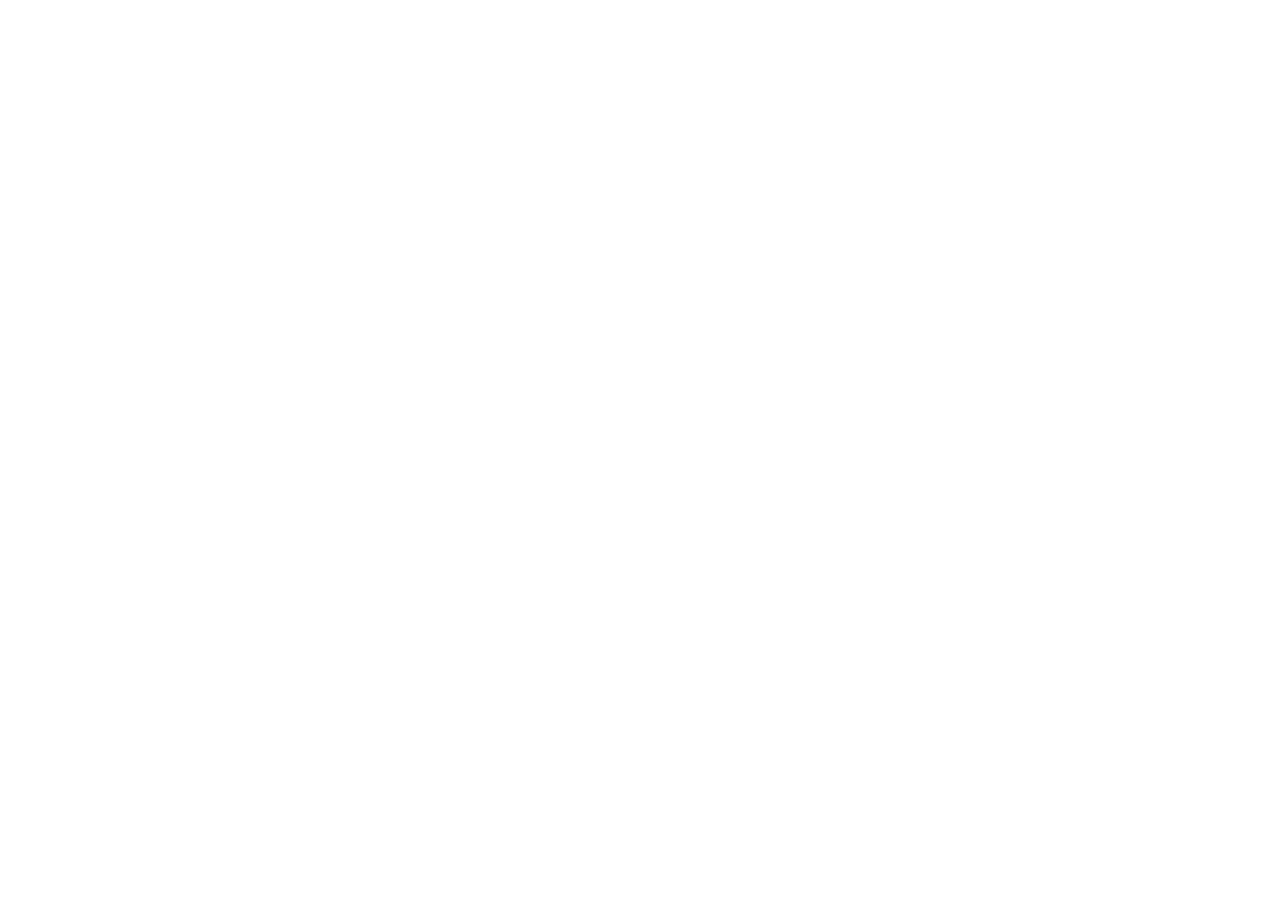
==== portfolio.html @ 83ad0b83 "Изменил цвет текста, убрал точки, разметил подвал. со списков" ====
<!DOCTYPE html>
<html lang="ru">
  <head>
    <meta charset="UTF-8" />
    <meta name="viewport" content="width=device-width, initial-scale=1.0" />
    <title>Портфолио</title>
  </head>
  <body></body>
</html>
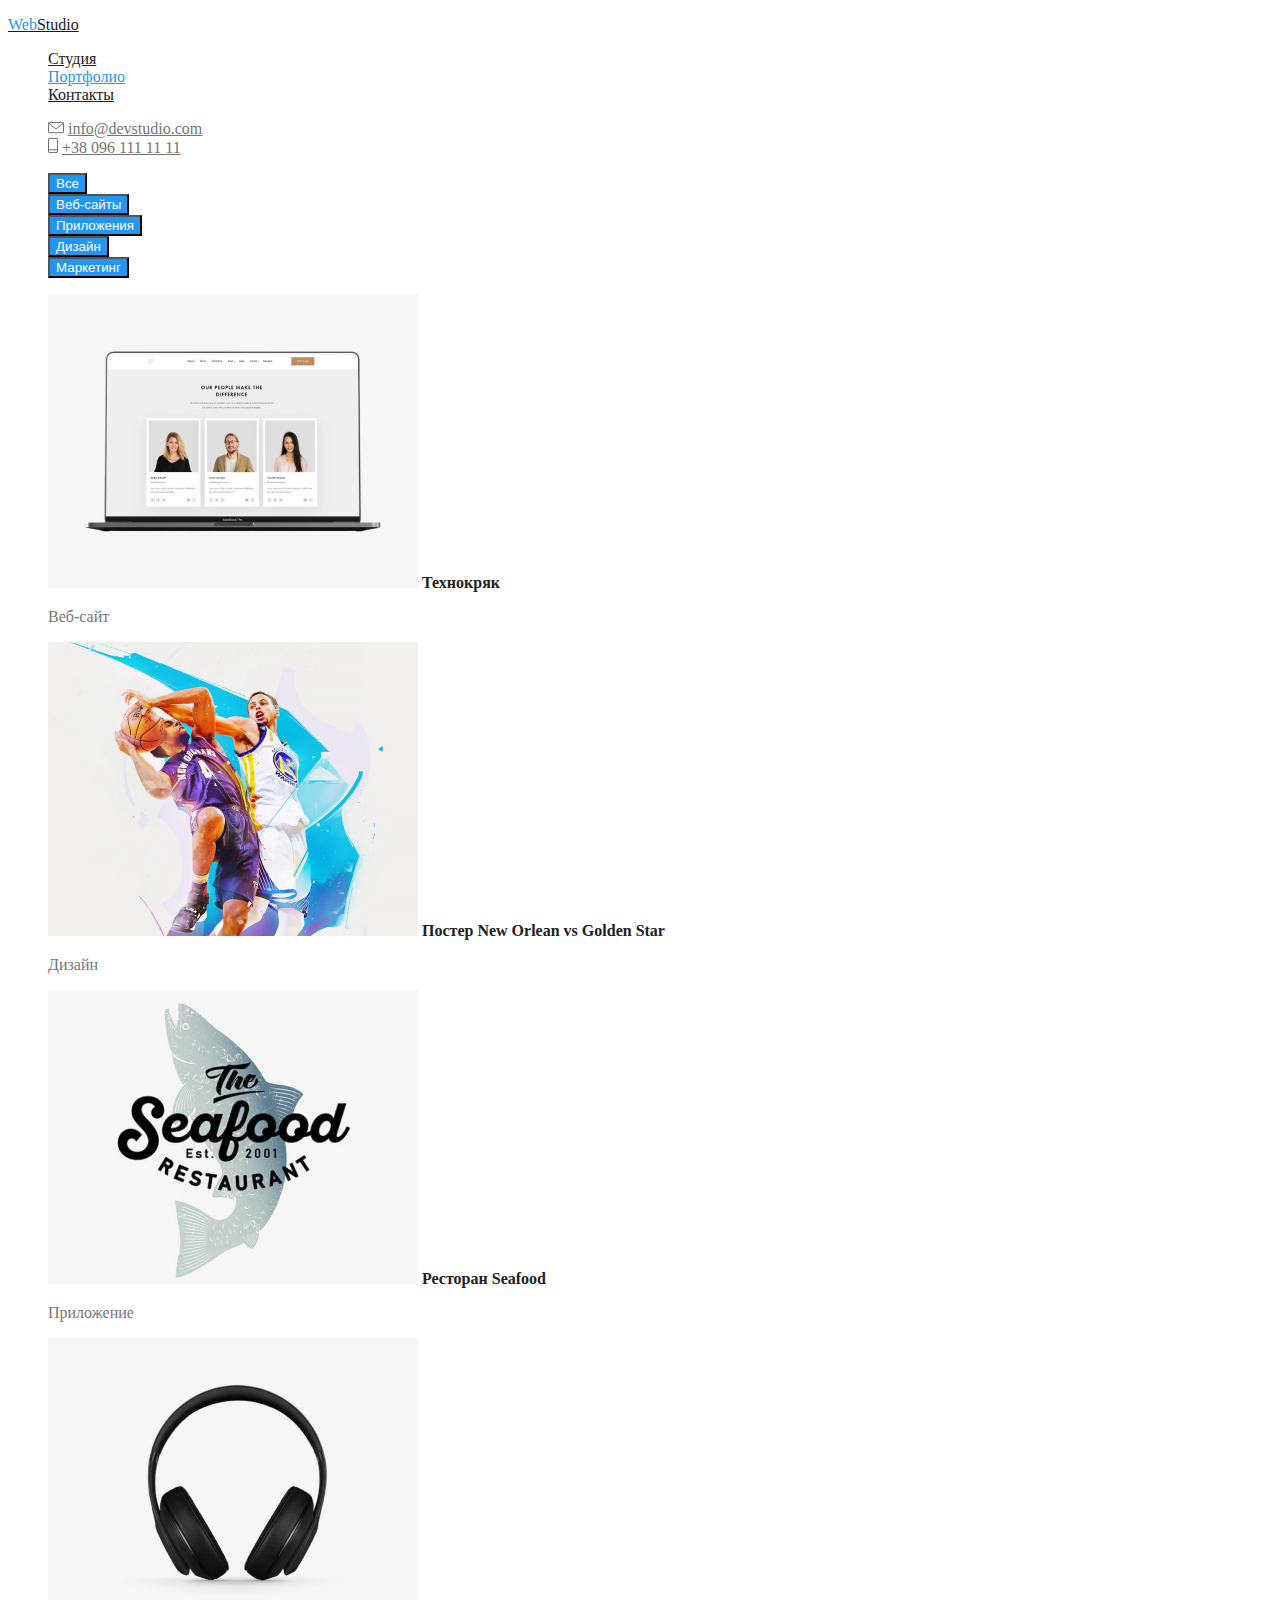
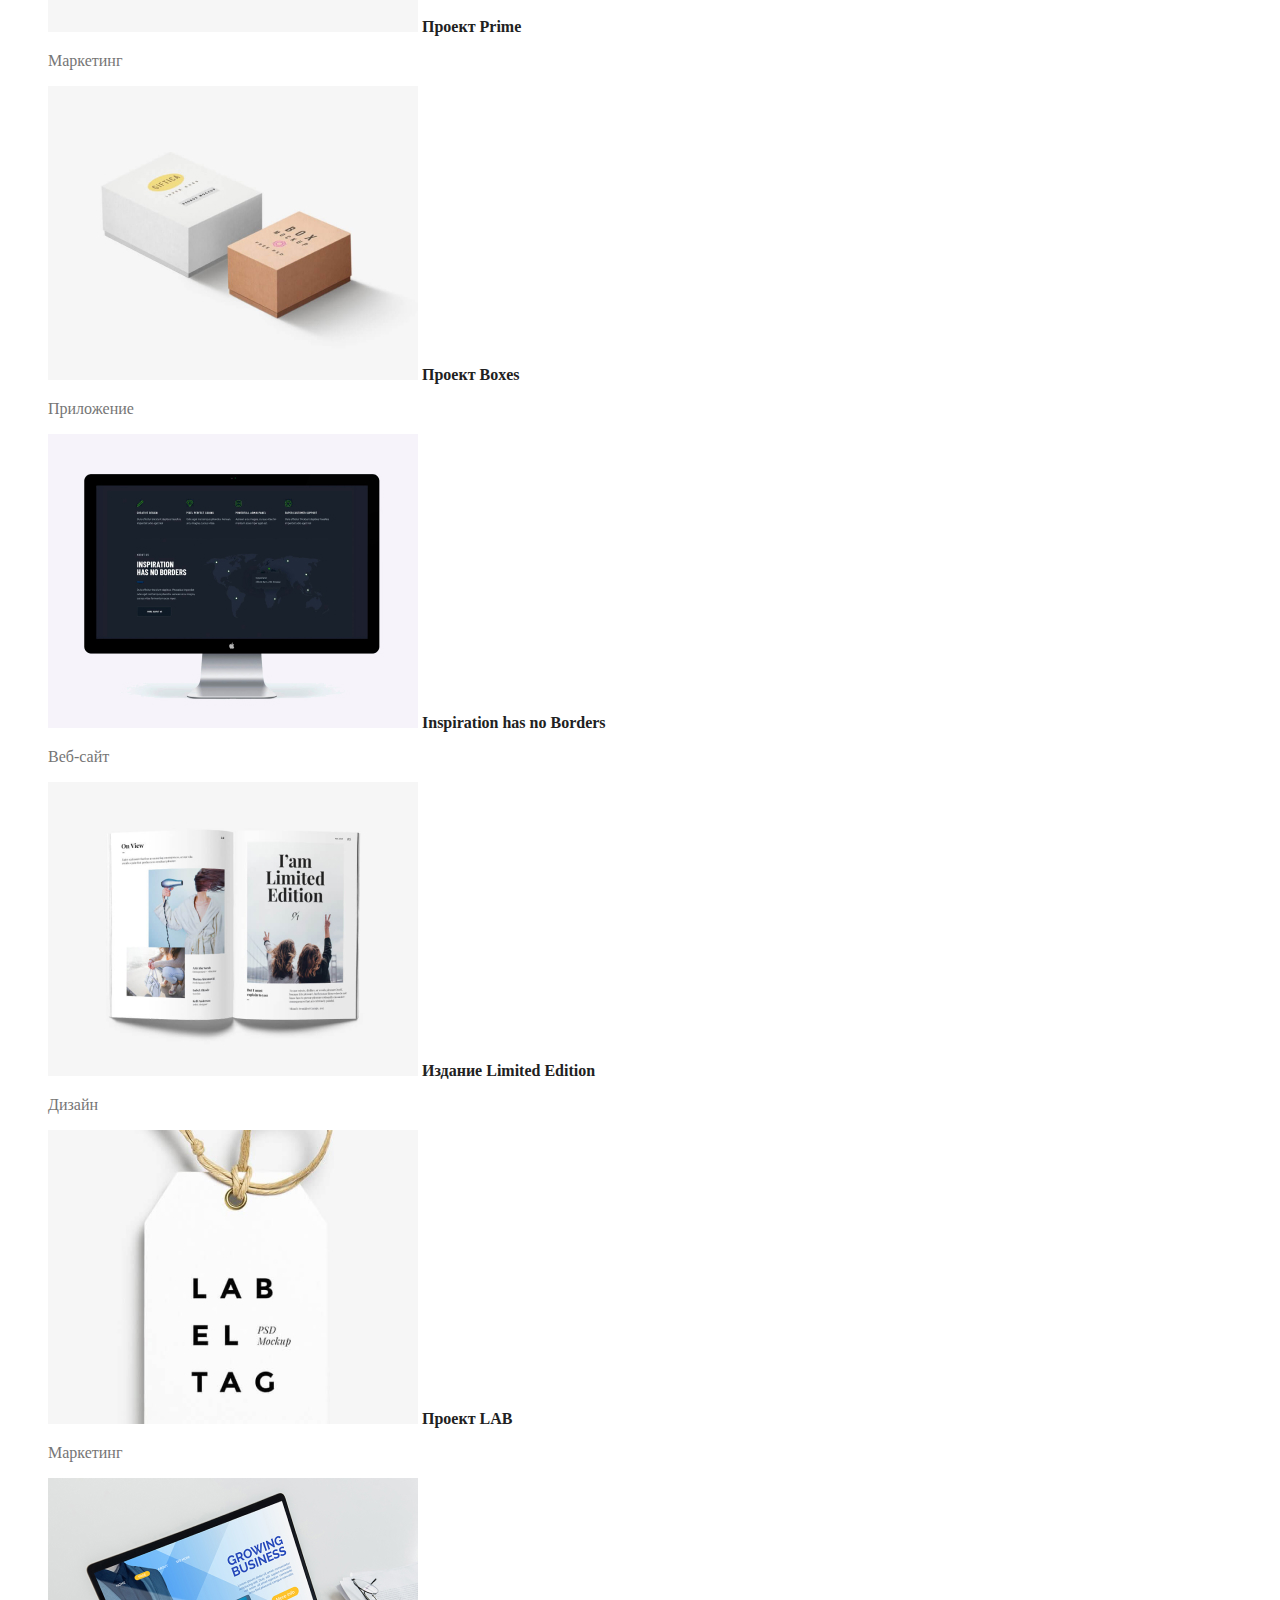
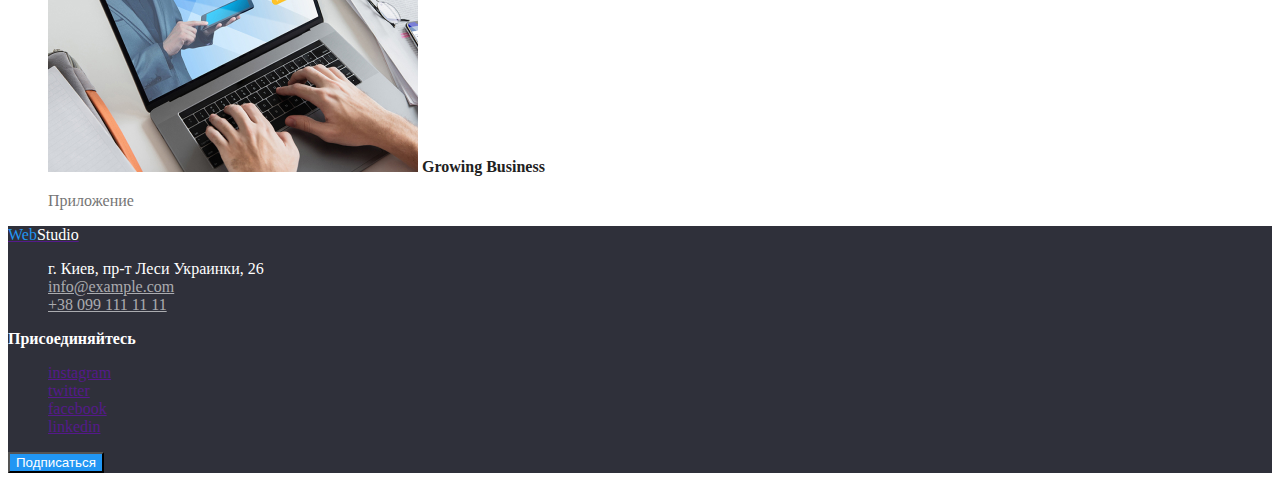
==== commit 6df00183: "Сделал разметку страницы "Портфолио", добавил картинки." ====
--- a/portfolio.html
+++ b/portfolio.html
@@ -4,6 +4,172 @@
     <meta charset="UTF-8" />
     <meta name="viewport" content="width=device-width, initial-scale=1.0" />
     <title>Портфолио</title>
+    <link rel="stylesheet" href="./css/style.css" />
   </head>
-  <body></body>
+  <body>
+    <!-- Шапка -->
+
+    <header>
+      <nav>
+        <a href="./index.html" aria-label="Логотип">
+          <p lang="en">
+            <span class="logo">Web</span><span class="logo-studio">Studio</span>
+          </p>
+        </a>
+
+        <ul class="site-nav">
+          <li><a href="" class="link">Студия</a></li>
+          <li><a href="./portfolio.html" class="link current">Портфолио</a></li>
+          <li><a href="" class="link">Контакты</a></li>
+        </ul>
+      </nav>
+
+      <ul class="info">
+        <li>
+          <img src="./img/mail-logo.svg" alt="Значек почты" />
+          <a href="mail:info@devstudio.com" lang="en">info@devstudio.com</a>
+        </li>
+        <li>
+          <img src="./img/tel.svg" alt="Значек телефона" />
+          <a href="tel:+380961111111">+38 096 111 11 11</a>
+        </li>
+      </ul>
+    </header>
+
+    <main>
+      <ul>
+        <li><button class="button">Все</button></li>
+        <li><button class="button">Веб-сайты</button></li>
+        <li><button class="button">Приложения</button></li>
+        <li><button class="button">Дизайн</button></li>
+        <li><button class="button">Маркетинг</button></li>
+      </ul>
+
+      <ul>
+        <li>
+          <img
+            src="./images-portfolio/web.jpg"
+            alt="Технокряк"
+            width="370"
+            height="294"
+          />
+
+          <b>Технокряк</b>
+          <p>Веб-сайт</p>
+        </li>
+        <li>
+          <img
+            src="./images-portfolio/design.jpg"
+            alt="Дизайн"
+            width="370"
+            height="294"
+          />
+          <b>Постер New Orlean vs Golden Star</b>
+          <p>Дизайн</p>
+        </li>
+        <li>
+          <img
+            src="./images-portfolio/restaurant.jpg"
+            alt="Название ресторана"
+            width="370"
+            height="294"
+          />
+
+          <b>Ресторан Seafood</b>
+          <p>Приложение</p>
+        </li>
+        <li>
+          <img
+            src="./images-portfolio/marketing.jpg"
+            alt="Маркетинг"
+            width="370"
+            height="294"
+          />
+          <b>Проект Prime</b>
+          <p>Маркетинг</p>
+        </li>
+        <li>
+          <img
+            src="./images-portfolio/projekt.jpg"
+            alt="Проект бокс"
+            width="370"
+            height="294"
+          />
+          <b>Проект Boxes</b>
+          <p>Приложение</p>
+        </li>
+        <li>
+          <img
+            src="./images-portfolio/inspiration.jpg"
+            alt="Монитор"
+            width="370"
+            height="294"
+          />
+          <b>Inspiration has no Borders</b>
+          <p>Веб-сайт</p>
+        </li>
+        <li>
+          <img
+            src="./images-portfolio/Limited-Edition.jpg"
+            alt="Издание"
+            width="370"
+            height="294"
+          />
+          <b>Издание Limited Edition</b>
+          <p>Дизайн</p>
+        </li>
+        <li>
+          <img
+            src="./images-portfolio/projekt-lab.jpg"
+            alt="Проект"
+            width="370"
+            height="294"
+          />
+          <b>Проект LAB</b>
+          <p>Маркетинг</p>
+        </li>
+        <li>
+          <img
+            src="./images-portfolio/Growing-Business.jpg"
+            alt="Бизнес"
+            width="370"
+            height="294"
+          />
+          <b>Growing Business</b>
+          <p>Приложение</p>
+        </li>
+      </ul>
+    </main>
+
+    <!--Подвал-->
+
+    <footer class="footer">
+      <div>
+        <a href="" lang="en"
+          ><span class="logo">Web</span><span class="logo-footer">Studio</span>
+        </a>
+        <ul class="footer-info">
+          <li class="logo-footer">г. Киев, пр-т Леси Украинки, 26</li>
+          <li lang="en">
+            <a href="mail:info@example.com"> info@example.com</a>
+          </li>
+
+          <li>
+            <a href="tel:+380991111111"> +38 099 111 11 11</a>
+          </li>
+        </ul>
+      </div>
+
+      <div>
+        <b class="logo-footer">Присоединяйтесь</b>
+        <ul>
+          <li lang="en"><a href="" aria-label="instagram">instagram</a></li>
+          <li lang="en"><a href="" aria-label="twitter">twitter</a></li>
+          <li lang="en"><a href="" aria-label="facebook">facebook</a></li>
+          <li lang="en"><a href="" aria-label="linkedin">linkedin</a></li>
+        </ul>
+        <p><button class="button">Подписаться</button></p>
+      </div>
+    </footer>
+  </body>
 </html>
--- a/css/style.css
+++ b/css/style.css
@@ -0,0 +1,80 @@
+body {
+  background-color: #ffffff;
+  color: #757575;
+}
+
+ul {
+  list-style: none;
+}
+
+.logo {
+  color: #2196f3;
+}
+
+.logo-studio {
+  color: #212121;
+}
+
+/*site-nav*/
+
+.site-nav a {
+  color: #212121;
+}
+
+.site-nav :hover,
+.site-nav :focus {
+  color: #2196f3;
+}
+.site-nav .link.current {
+  color: #2196f3;
+}
+
+.info a {
+  color: #757575;
+}
+.info :hover,
+.info :focus {
+  color: #2196f3;
+}
+
+.section-title {
+  color: #212121;
+}
+
+/*Hero*/
+.hero-title {
+  color: ;
+}
+
+.button {
+  background-color: #2196f3;
+  color: #ffffff;
+}
+
+.section-team {
+  background-color: #f5f4fa;
+}
+
+b {
+  color: #212121;
+}
+
+.clients {
+  color: #afb1b8;
+}
+.clients :hover,
+.clients :focus {
+  color: #2196f3;
+}
+
+.footer {
+  background-color: #2f303a;
+}
+
+.logo-footer {
+  color: #ffffff;
+}
+
+.footer-info a {
+  color: rgba(255, 255, 255, 0.6);
+}
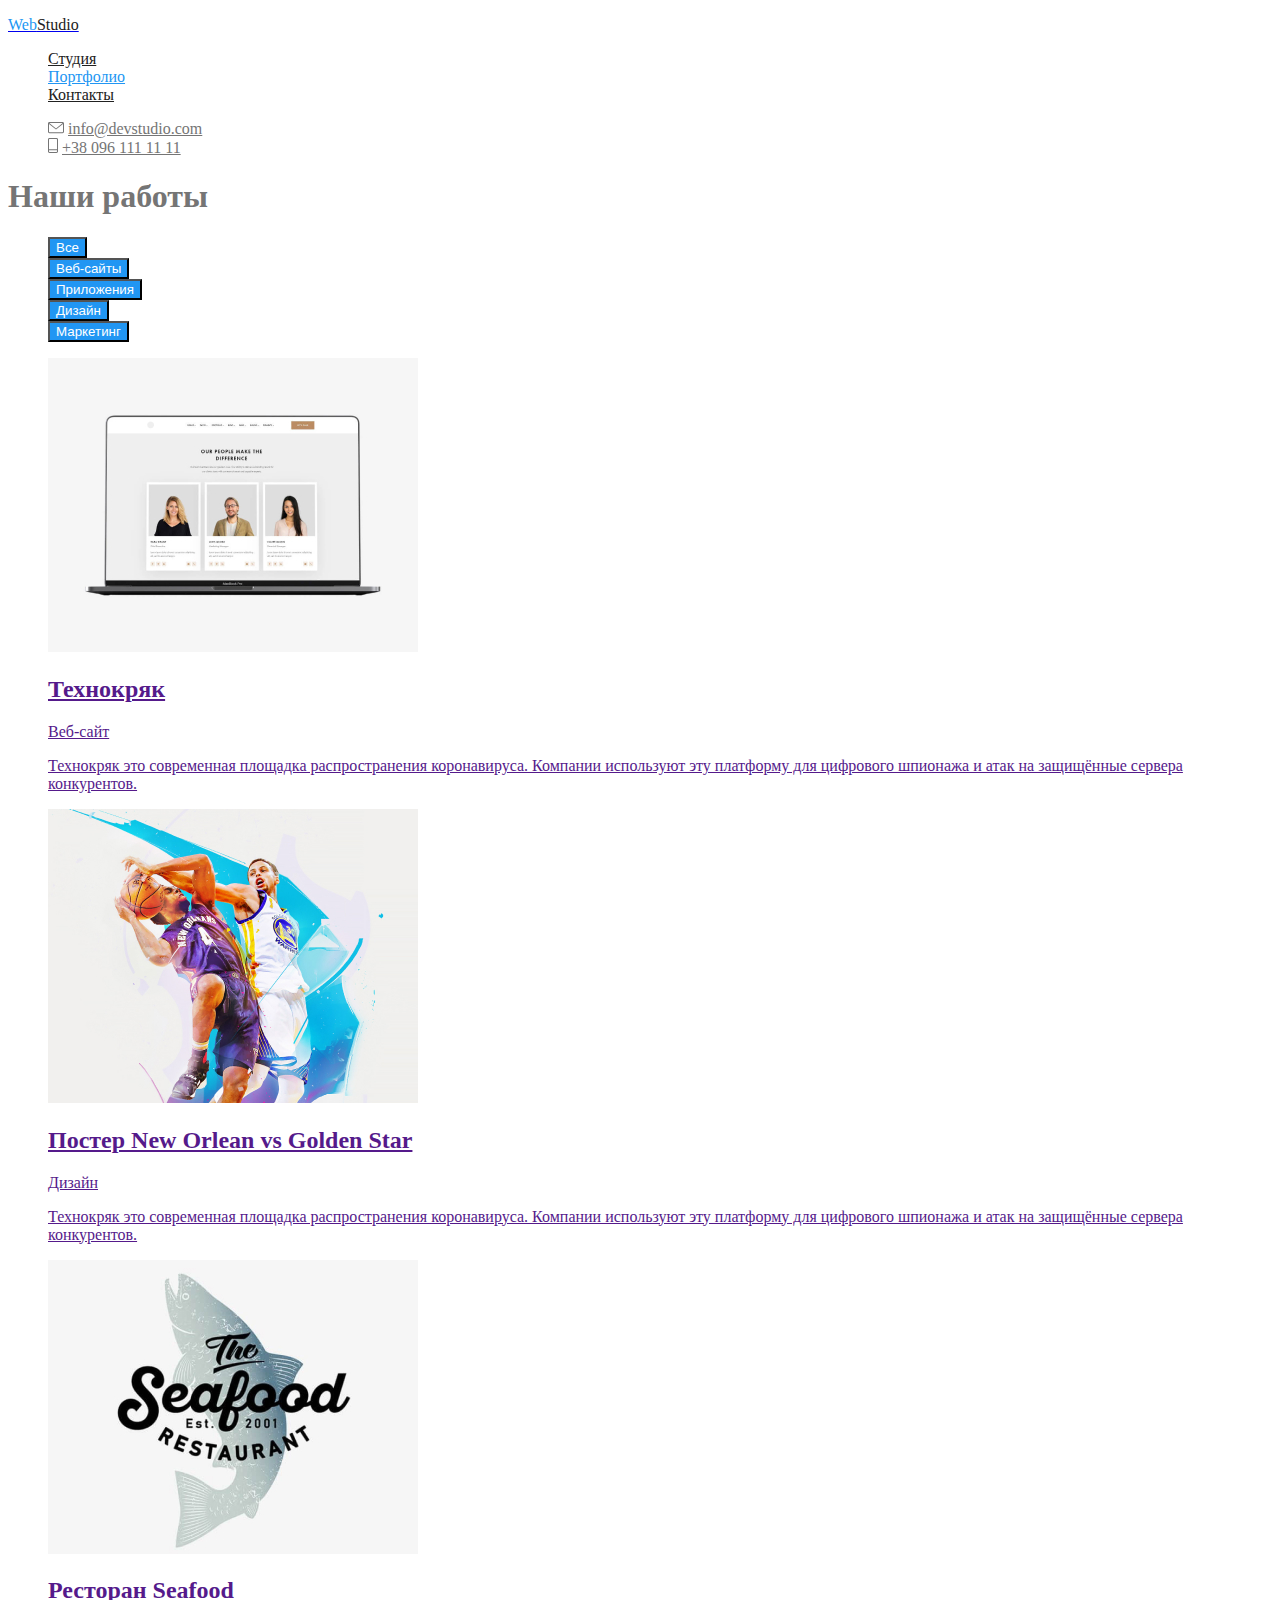
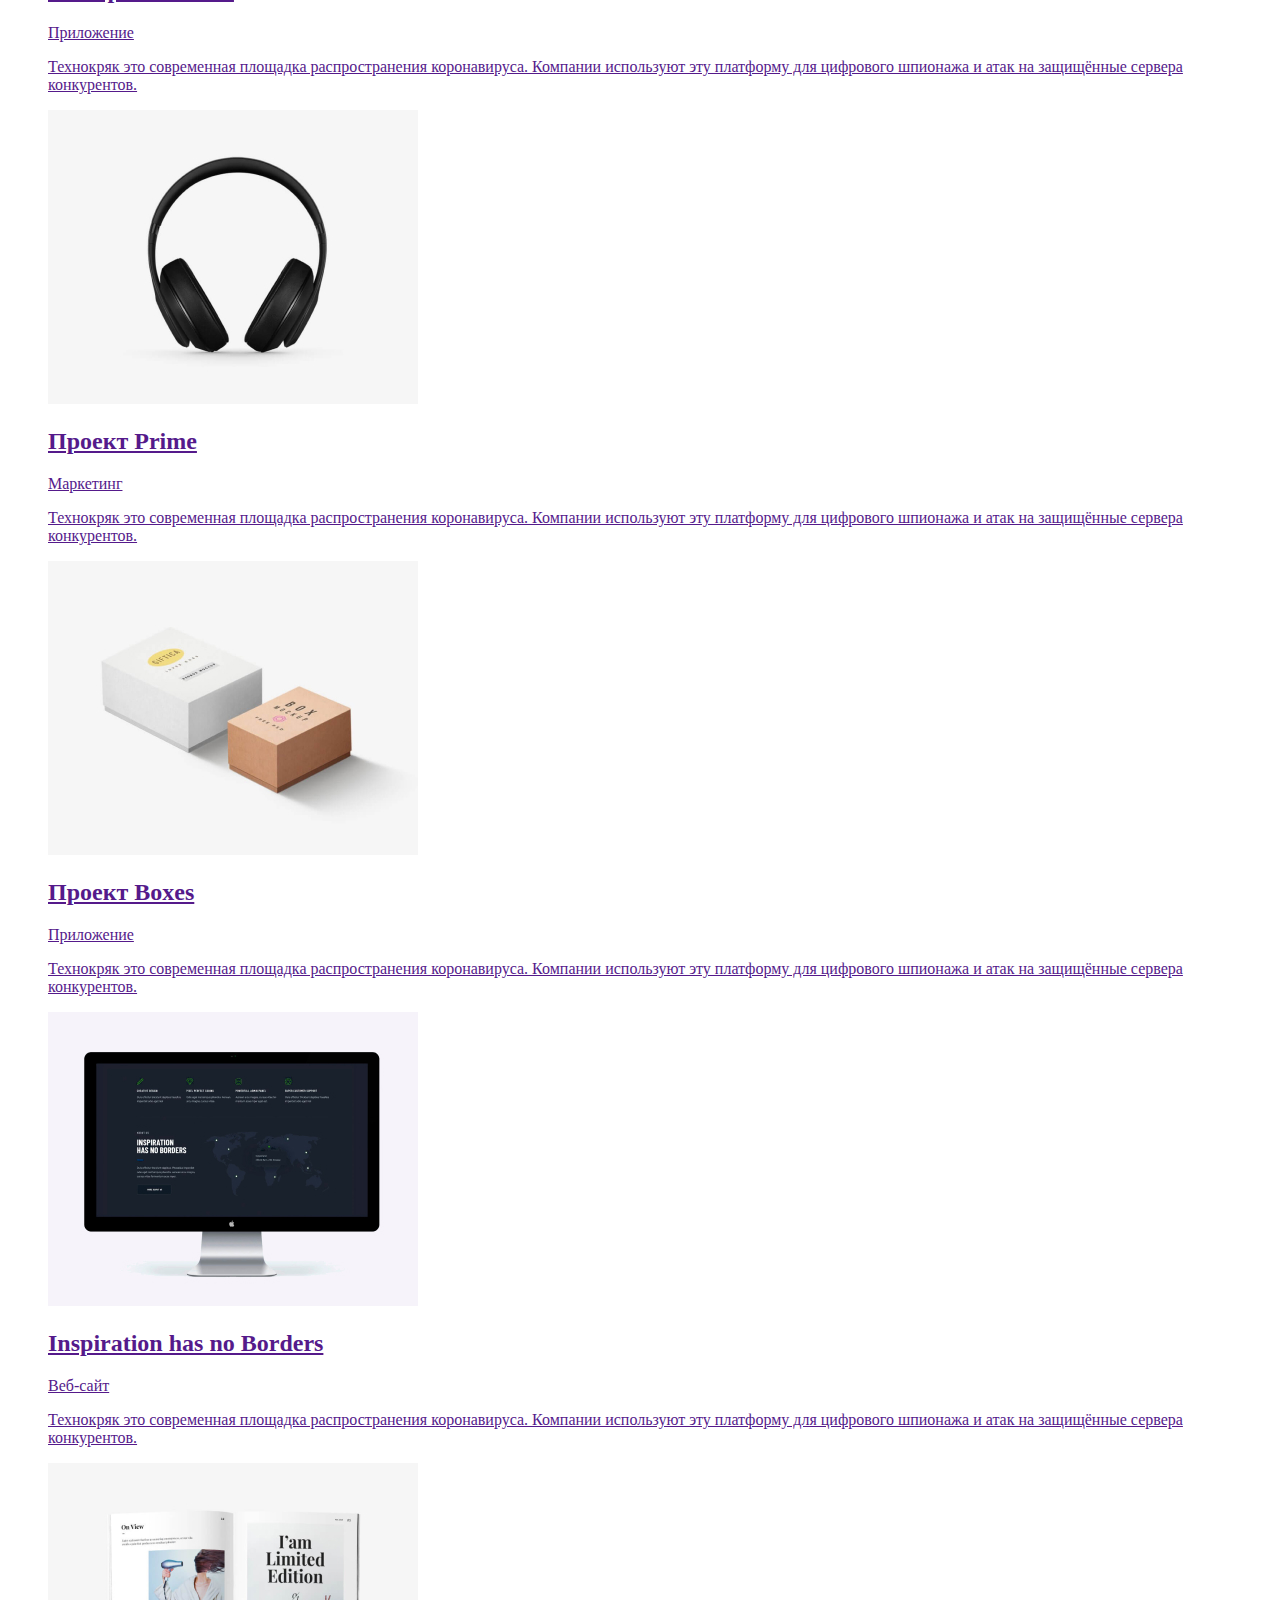
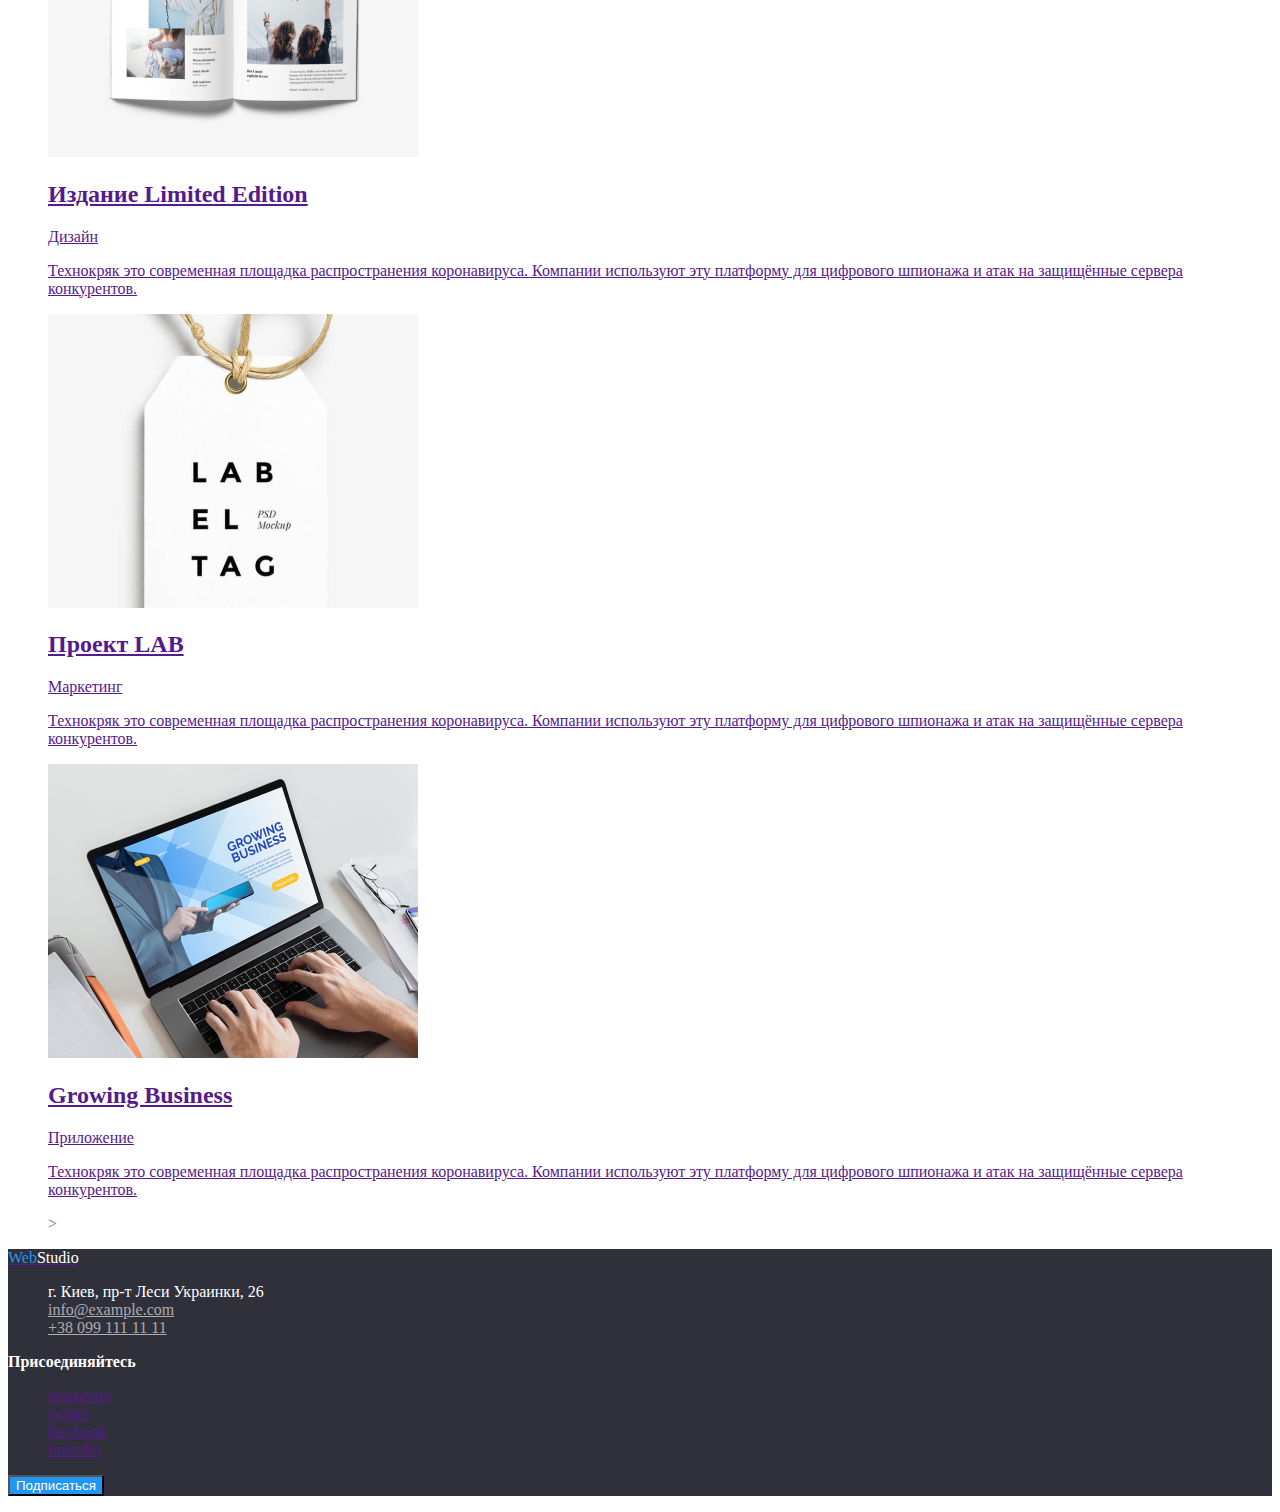
==== commit 54fb118f: "Добавил ссылки на li" ====
--- a/portfolio.html
+++ b/portfolio.html
@@ -37,106 +37,177 @@
     </header>
 
     <main>
+      <h1>Наши работы</h1>
       <ul>
-        <li><button class="button">Все</button></li>
-        <li><button class="button">Веб-сайты</button></li>
-        <li><button class="button">Приложения</button></li>
-        <li><button class="button">Дизайн</button></li>
-        <li><button class="button">Маркетинг</button></li>
+        <li><button class="button" type="button">Все</button></li>
+        <li><button class="button" type="button">Веб-сайты</button></li>
+        <li><button class="button" type="button">Приложения</button></li>
+        <li><button class="button" type="button">Дизайн</button></li>
+        <li><button class="button" type="button">Маркетинг</button></li>
       </ul>
 
       <ul>
         <li>
-          <img
-            src="./images-portfolio/web.jpg"
-            alt="Технокряк"
-            width="370"
-            height="294"
-          />
-
-          <b>Технокряк</b>
-          <p>Веб-сайт</p>
-        </li>
-        <li>
-          <img
-            src="./images-portfolio/design.jpg"
-            alt="Дизайн"
-            width="370"
-            height="294"
-          />
-          <b>Постер New Orlean vs Golden Star</b>
-          <p>Дизайн</p>
-        </li>
-        <li>
-          <img
-            src="./images-portfolio/restaurant.jpg"
-            alt="Название ресторана"
-            width="370"
-            height="294"
-          />
-
-          <b>Ресторан Seafood</b>
-          <p>Приложение</p>
-        </li>
-        <li>
-          <img
-            src="./images-portfolio/marketing.jpg"
-            alt="Маркетинг"
-            width="370"
-            height="294"
-          />
-          <b>Проект Prime</b>
-          <p>Маркетинг</p>
-        </li>
-        <li>
-          <img
-            src="./images-portfolio/projekt.jpg"
-            alt="Проект бокс"
-            width="370"
-            height="294"
-          />
-          <b>Проект Boxes</b>
-          <p>Приложение</p>
-        </li>
-        <li>
-          <img
-            src="./images-portfolio/inspiration.jpg"
-            alt="Монитор"
-            width="370"
-            height="294"
-          />
-          <b>Inspiration has no Borders</b>
-          <p>Веб-сайт</p>
-        </li>
-        <li>
-          <img
-            src="./images-portfolio/Limited-Edition.jpg"
-            alt="Издание"
-            width="370"
-            height="294"
-          />
-          <b>Издание Limited Edition</b>
-          <p>Дизайн</p>
-        </li>
-        <li>
-          <img
-            src="./images-portfolio/projekt-lab.jpg"
-            alt="Проект"
-            width="370"
-            height="294"
-          />
-          <b>Проект LAB</b>
-          <p>Маркетинг</p>
-        </li>
-        <li>
-          <img
-            src="./images-portfolio/Growing-Business.jpg"
-            alt="Бизнес"
-            width="370"
-            height="294"
-          />
-          <b>Growing Business</b>
-          <p>Приложение</p>
+          <a href="">
+            <img
+              src="./images-portfolio/web.jpg"
+              alt="Технокряк"
+              width="370"
+              height="294"
+            />
+            <h2>Технокряк</h2>
+            <p>Веб-сайт</p>
+            <p>
+              Технокряк это современная площадка распространения коронавируса.
+              Компании используют эту платформу для цифрового шпионажа и атак на
+              защищённые сервера конкурентов.
+            </p>
+          </a>
+        </li>
+
+        <li>
+          <a href="">
+            <img
+              src="./images-portfolio/design.jpg"
+              alt="Дизайн"
+              width="370"
+              height="294"
+            />
+            <h2>Постер New Orlean vs Golden Star</h2>
+            <p>Дизайн</p>
+            <p>
+              Технокряк это современная площадка распространения коронавируса.
+              Компании используют эту платформу для цифрового шпионажа и атак на
+              защищённые сервера конкурентов.
+            </p>
+          </a>
+        </li>
+
+        <li>
+          <a href="">
+            <img
+              src="./images-portfolio/restaurant.jpg"
+              alt="Название ресторана"
+              width="370"
+              height="294"
+            />
+            <h2>Ресторан Seafood</h2>
+            <p>Приложение</p>
+            <p>
+              Технокряк это современная площадка распространения коронавируса.
+              Компании используют эту платформу для цифрового шпионажа и атак на
+              защищённые сервера конкурентов.
+            </p>
+          </a>
+        </li>
+
+        <li>
+          <a href="">
+            <img
+              src="./images-portfolio/marketing.jpg"
+              alt="Маркетинг"
+              width="370"
+              height="294"
+            />
+            <h2>Проект Prime</h2>
+            <p>Маркетинг</p>
+            <p>
+              Технокряк это современная площадка распространения коронавируса.
+              Компании используют эту платформу для цифрового шпионажа и атак на
+              защищённые сервера конкурентов.
+            </p>
+          </a>
+        </li>
+
+        <li>
+          <a href="">
+            <img
+              src="./images-portfolio/projekt.jpg"
+              alt="Проект бокс"
+              width="370"
+              height="294"
+            />
+            <h2>Проект Boxes</h2>
+            <p>Приложение</p>
+            <p>
+              Технокряк это современная площадка распространения коронавируса.
+              Компании используют эту платформу для цифрового шпионажа и атак на
+              защищённые сервера конкурентов.
+            </p>
+          </a>
+        </li>
+
+        <li>
+          <a href="">
+            <img
+              src="./images-portfolio/inspiration.jpg"
+              alt="Монитор"
+              width="370"
+              height="294"
+            />
+            <h2>Inspiration has no Borders</h2>
+            <p>Веб-сайт</p>
+            <p>
+              Технокряк это современная площадка распространения коронавируса.
+              Компании используют эту платформу для цифрового шпионажа и атак на
+              защищённые сервера конкурентов.
+            </p>
+          </a>
+        </li>
+
+        <li>
+          <a href="">
+            <img
+              src="./images-portfolio/Limited-Edition.jpg"
+              alt="Издание"
+              width="370"
+              height="294"
+            />
+            <h2>Издание Limited Edition</h2>
+            <p>Дизайн</p>
+            <p>
+              Технокряк это современная площадка распространения коронавируса.
+              Компании используют эту платформу для цифрового шпионажа и атак на
+              защищённые сервера конкурентов.
+            </p>
+          </a>
+        </li>
+
+        <li>
+          <a href="">
+            <img
+              src="./images-portfolio/projekt-lab.jpg"
+              alt="Проект"
+              width="370"
+              height="294"
+            />
+            <h2>Проект LAB</h2>
+            <p>Маркетинг</p>
+            <p>
+              Технокряк это современная площадка распространения коронавируса.
+              Компании используют эту платформу для цифрового шпионажа и атак на
+              защищённые сервера конкурентов.
+            </p>
+          </a>
+        </li>
+
+        <li>
+          <a href="">
+            <img
+              src="./images-portfolio/Growing-Business.jpg"
+              alt="Бизнес"
+              width="370"
+              height="294"
+            />
+            <h2>Growing Business</h2>
+            <p>Приложение</p>
+            <p>
+              Технокряк это современная площадка распространения коронавируса.
+              Компании используют эту платформу для цифрового шпионажа и атак на
+              защищённые сервера конкурентов.
+            </p>
+          </a>
+          >
         </li>
       </ul>
     </main>
--- a/css/style.css
+++ b/css/style.css
@@ -51,6 +51,11 @@
   color: #ffffff;
 }
 
+.button ul :hover,
+?????? .button :focus {
+  color: #000000;
+}
+
 .section-team {
   background-color: #f5f4fa;
 }
@@ -63,7 +68,7 @@
   color: #afb1b8;
 }
 .clients :hover,
-.clients :focus {
+?????? .clients :focus {
   color: #2196f3;
 }
 
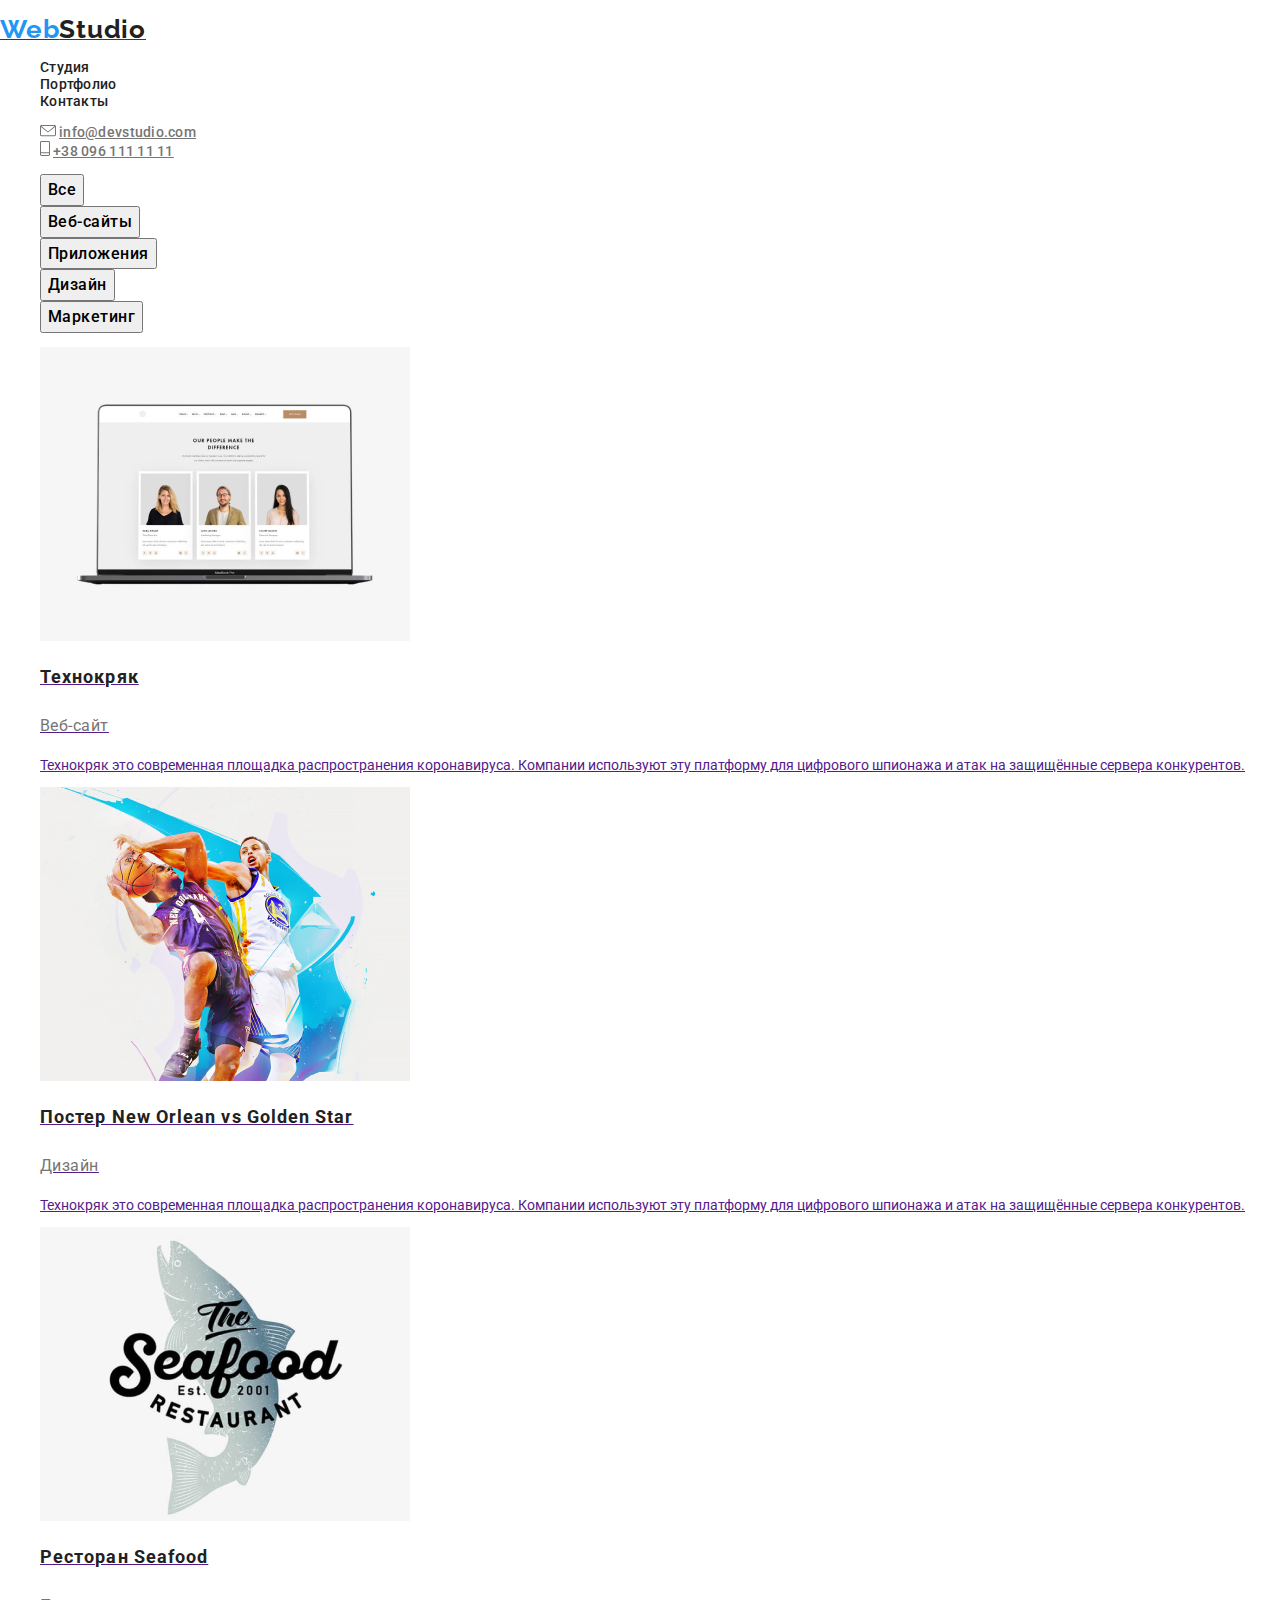
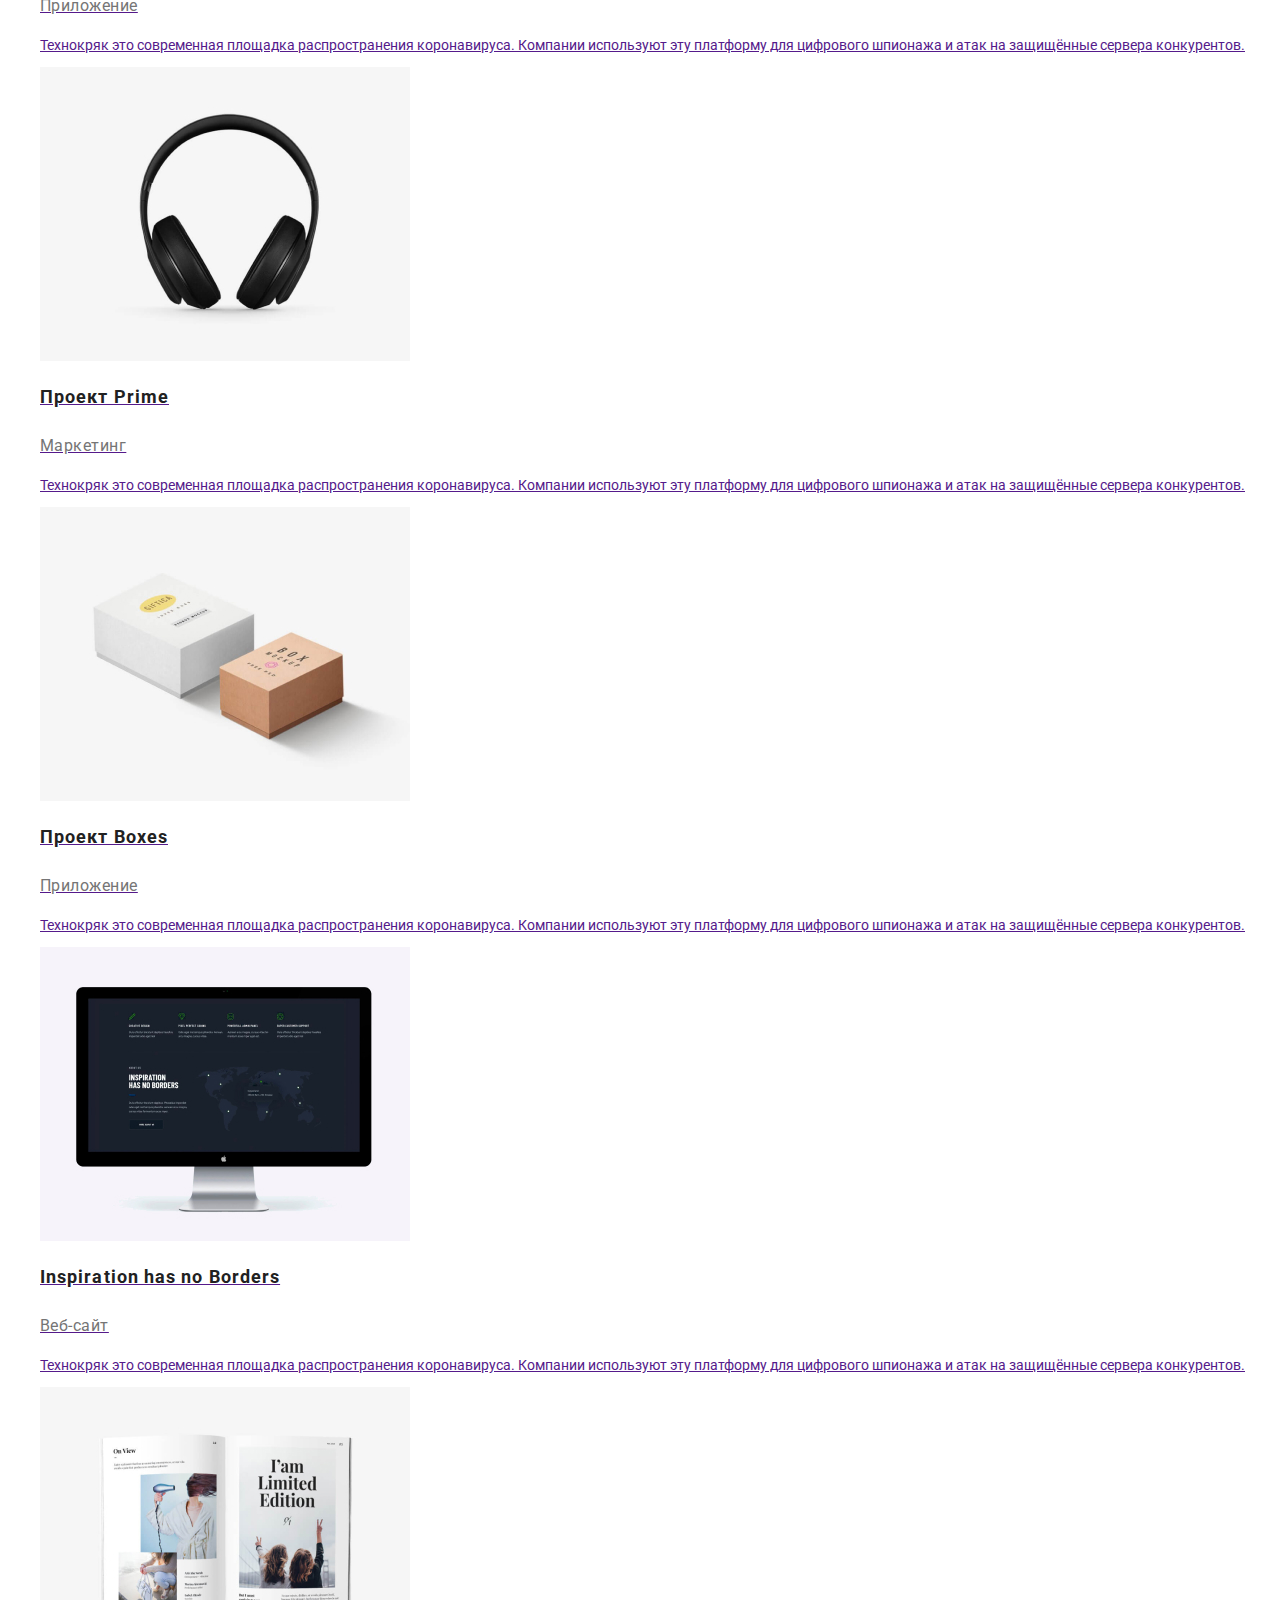
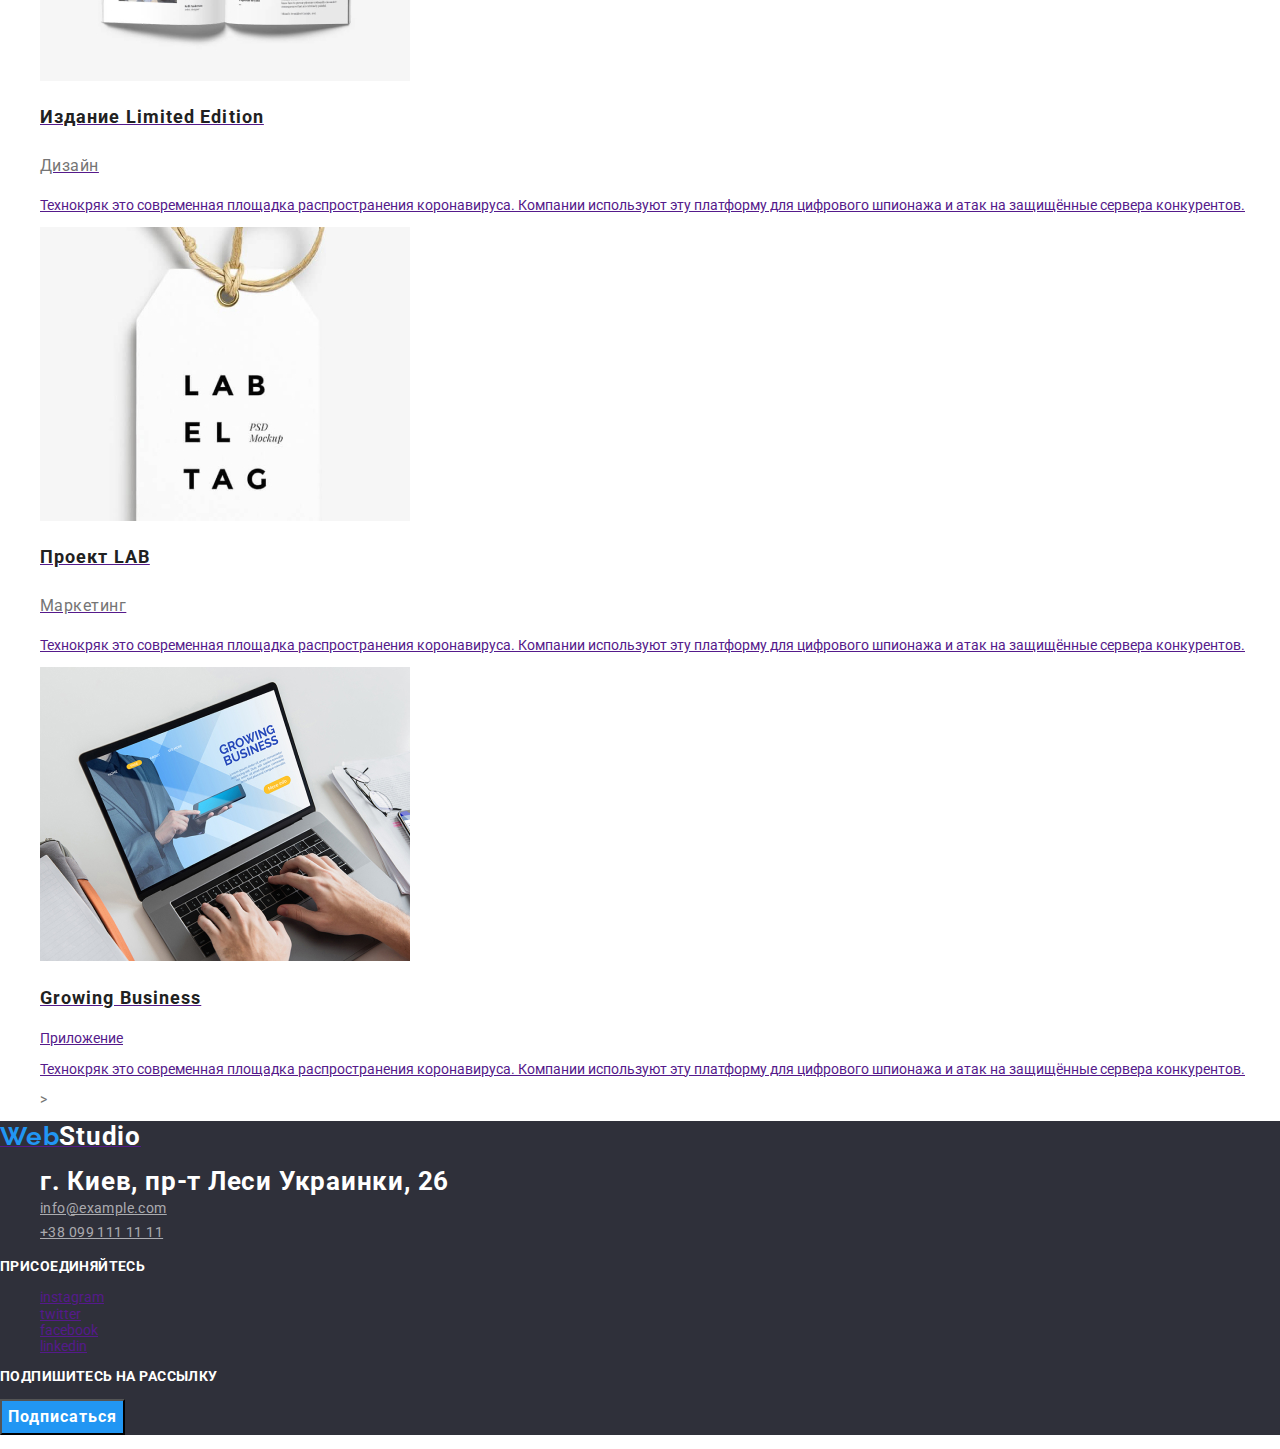
==== commit 034a6e0f: "Добавил стили, размери шрифтов, сделал оформление." ====
--- a/portfolio.html
+++ b/portfolio.html
@@ -4,6 +4,11 @@
     <meta charset="UTF-8" />
     <meta name="viewport" content="width=device-width, initial-scale=1.0" />
     <title>Портфолио</title>
+    <link
+      href="https://fonts.googleapis.com/css2?family=Raleway:wght@700&family=Roboto:wght@400;500;700;900&display=swap"
+      rel="stylesheet"
+    />
+    <link rel="stylesheet" href="./css/normalize.css" />
     <link rel="stylesheet" href="./css/style.css" />
   </head>
   <body>
@@ -11,39 +16,41 @@
 
     <header>
       <nav>
-        <a href="./index.html" aria-label="Логотип">
+        <a href="" aria-label="Логотип">
           <p lang="en">
             <span class="logo">Web</span><span class="logo-studio">Studio</span>
           </p>
         </a>
 
         <ul class="site-nav">
-          <li><a href="" class="link">Студия</a></li>
-          <li><a href="./portfolio.html" class="link current">Портфолио</a></li>
-          <li><a href="" class="link">Контакты</a></li>
+          <li><a href="./index.html" class="link-item">Студия</a></li>
+          <li><a href="./portfolio.html" class="link-item">Портфолио</a></li>
+          <li><a href="" class="link-item">Контакты</a></li>
         </ul>
       </nav>
 
       <ul class="info">
         <li>
           <img src="./img/mail-logo.svg" alt="Значек почты" />
-          <a href="mail:info@devstudio.com" lang="en">info@devstudio.com</a>
+          <a href="mail:info@devstudio.com" class="info-kontakt" lang="en"
+            >info@devstudio.com</a
+          >
         </li>
         <li>
           <img src="./img/tel.svg" alt="Значек телефона" />
-          <a href="tel:+380961111111">+38 096 111 11 11</a>
+          <a href="tel:+380961111111" class="info-kontakt">+38 096 111 11 11</a>
         </li>
       </ul>
     </header>
 
     <main>
-      <h1>Наши работы</h1>
+      <h1 hidden>Наши работы</h1>
       <ul>
-        <li><button class="button" type="button">Все</button></li>
-        <li><button class="button" type="button">Веб-сайты</button></li>
-        <li><button class="button" type="button">Приложения</button></li>
-        <li><button class="button" type="button">Дизайн</button></li>
-        <li><button class="button" type="button">Маркетинг</button></li>
+        <li><button class="button-list" type="button">Все</button></li>
+        <li><button class="button-list" type="button">Веб-сайты</button></li>
+        <li><button class="button-list" type="button">Приложения</button></li>
+        <li><button class="button-list" type="button">Дизайн</button></li>
+        <li><button class="button-list" type="button">Маркетинг</button></li>
       </ul>
 
       <ul>
@@ -55,8 +62,8 @@
               width="370"
               height="294"
             />
-            <h2>Технокряк</h2>
-            <p>Веб-сайт</p>
+            <h2 class="subtitle">Технокряк</h2>
+            <p class="description">Веб-сайт</p>
             <p>
               Технокряк это современная площадка распространения коронавируса.
               Компании используют эту платформу для цифрового шпионажа и атак на
@@ -73,8 +80,8 @@
               width="370"
               height="294"
             />
-            <h2>Постер New Orlean vs Golden Star</h2>
-            <p>Дизайн</p>
+            <h2 class="subtitle">Постер New Orlean vs Golden Star</h2>
+            <p class="description">Дизайн</p>
             <p>
               Технокряк это современная площадка распространения коронавируса.
               Компании используют эту платформу для цифрового шпионажа и атак на
@@ -91,8 +98,8 @@
               width="370"
               height="294"
             />
-            <h2>Ресторан Seafood</h2>
-            <p>Приложение</p>
+            <h2 class="subtitle">Ресторан Seafood</h2>
+            <p class="description">Приложение</p>
             <p>
               Технокряк это современная площадка распространения коронавируса.
               Компании используют эту платформу для цифрового шпионажа и атак на
@@ -109,8 +116,8 @@
               width="370"
               height="294"
             />
-            <h2>Проект Prime</h2>
-            <p>Маркетинг</p>
+            <h2 class="subtitle">Проект Prime</h2>
+            <p class="description">Маркетинг</p>
             <p>
               Технокряк это современная площадка распространения коронавируса.
               Компании используют эту платформу для цифрового шпионажа и атак на
@@ -127,8 +134,8 @@
               width="370"
               height="294"
             />
-            <h2>Проект Boxes</h2>
-            <p>Приложение</p>
+            <h2 class="subtitle">Проект Boxes</h2>
+            <p class="description">Приложение</p>
             <p>
               Технокряк это современная площадка распространения коронавируса.
               Компании используют эту платформу для цифрового шпионажа и атак на
@@ -145,8 +152,8 @@
               width="370"
               height="294"
             />
-            <h2>Inspiration has no Borders</h2>
-            <p>Веб-сайт</p>
+            <h2 class="subtitle">Inspiration has no Borders</h2>
+            <p class="description">Веб-сайт</p>
             <p>
               Технокряк это современная площадка распространения коронавируса.
               Компании используют эту платформу для цифрового шпионажа и атак на
@@ -163,8 +170,8 @@
               width="370"
               height="294"
             />
-            <h2>Издание Limited Edition</h2>
-            <p>Дизайн</p>
+            <h2 class="subtitle">Издание Limited Edition</h2>
+            <p class="description">Дизайн</p>
             <p>
               Технокряк это современная площадка распространения коронавируса.
               Компании используют эту платформу для цифрового шпионажа и атак на
@@ -181,8 +188,8 @@
               width="370"
               height="294"
             />
-            <h2>Проект LAB</h2>
-            <p>Маркетинг</p>
+            <h2 class="subtitle">Проект LAB</h2>
+            <p class="description">Маркетинг</p>
             <p>
               Технокряк это современная площадка распространения коронавируса.
               Компании используют эту платформу для цифрового шпионажа и атак на
@@ -199,8 +206,8 @@
               width="370"
               height="294"
             />
-            <h2>Growing Business</h2>
-            <p>Приложение</p>
+            <h2 class="subtitle">Growing Business</h2>
+            <p class="class="description"">Приложение</p>
             <p>
               Технокряк это современная площадка распространения коронавируса.
               Компании используют эту платформу для цифрового шпионажа и атак на
@@ -222,23 +229,28 @@
         <ul class="footer-info">
           <li class="logo-footer">г. Киев, пр-т Леси Украинки, 26</li>
           <li lang="en">
-            <a href="mail:info@example.com"> info@example.com</a>
+            <a href="mail:info@example.com" class="footer-adres">
+              info@example.com</a
+            >
           </li>
 
           <li>
-            <a href="tel:+380991111111"> +38 099 111 11 11</a>
+            <a href="tel:+380991111111" class="footer-adres">
+              +38 099 111 11 11</a
+            >
           </li>
         </ul>
       </div>
 
       <div>
-        <b class="logo-footer">Присоединяйтесь</b>
+        <b class="pic-footer">Присоединяйтесь</b>
         <ul>
           <li lang="en"><a href="" aria-label="instagram">instagram</a></li>
           <li lang="en"><a href="" aria-label="twitter">twitter</a></li>
           <li lang="en"><a href="" aria-label="facebook">facebook</a></li>
           <li lang="en"><a href="" aria-label="linkedin">linkedin</a></li>
         </ul>
+        <b class="pic-footer">Подпишитесь на рассылку</b>
         <p><button class="button">Подписаться</button></p>
       </div>
     </footer>
--- a/css/style.css
+++ b/css/style.css
@@ -1,85 +1,196 @@
 body {
   background-color: #ffffff;
   color: #757575;
+  font-family: Roboto, sans-serif;
+  font-size: 14px;
 }
 
 ul {
   list-style: none;
 }
 
-.logo {
+/*logo*/
+
+.logo,
+.logo-studio {
   color: #2196f3;
+  font-family: Raleway, sans-serif;
+  font-weight: 700;
+  font-size: 26px;
+  line-height: 1.19;
+  letter-spacing: 0.03em;
 }
 
 .logo-studio {
   color: #212121;
 }
 
-/*site-nav*/
+/*navigation*/
 
-.site-nav a {
+.link-item {
+  font-weight: 500;
+  font-size: 14px;
+  line-height: 1.14;
+  letter-spacing: 0.02em;
   color: #212121;
+  text-decoration: none;
 }
 
-.site-nav :hover,
-.site-nav :focus {
-  color: #2196f3;
-}
-.site-nav .link.current {
+.link-item:hover,
+.link-item:focus {
   color: #2196f3;
 }
 
-.info a {
+.info-kontakt {
+  font-weight: 500;
+  font-size: 14px;
+  line-height: 1.14;
+  letter-spacing: 0.02em;
   color: #757575;
 }
-.info :hover,
-.info :focus {
+
+.info-kontakt:hover,
+.info-kontakt:focus {
   color: #2196f3;
 }
 
-.section-title {
-  color: #212121;
-}
+/*hero*/
 
-/*Hero*/
 .hero-title {
-  color: ;
+  font-weight: 900;
+  font-size: 44px;
+  line-height: 1.36;
+  text-align: center;
+  letter-spacing: 0.06em;
+  text-transform: uppercase;
+  /*color: #ffffff;*/
 }
 
 .button {
   background-color: #2196f3;
+  font-weight: 700;
+  font-size: 16px;
+  line-height: 1.87;
+  letter-spacing: 0.06em;
   color: #ffffff;
 }
 
-.button ul :hover,
-?????? .button :focus {
-  color: #000000;
-}
+/*our advantages*/
 
-.section-team {
-  background-color: #f5f4fa;
-}
-
-b {
+.title {
+  font-weight: 700;
+  font-size: 14px;
+  line-height: 1.14;
+  letter-spacing: 0.03em;
+  text-transform: uppercase;
   color: #212121;
 }
 
-.clients {
-  color: #afb1b8;
-}
-.clients :hover,
-?????? .clients :focus {
-  color: #2196f3;
+/*what we do*/
+.section-team {
+  font-family: Roboto;
+  font-style: normal;
+  font-weight: bold;
+  font-size: 36px;
+  line-height: 42px;
+  text-align: center;
+  letter-spacing: 0.03em;
+  color: #212121;
 }
 
+.title-list {
+  font-weight: 700;
+  font-size: 14px;
+  line-height: 1.14px;
+  text-align: center;
+  letter-spacing: 0.03em;
+  text-transform: uppercase;
+  /*color: #ffffff;*/
+}
+
+/*our team*/
+.employees {
+  font-weight: 500;
+  font-size: 16px;
+  line-height: 1.19;
+  text-align: center;
+  letter-spacing: 0.03em;
+  color: #212121;
+}
+
+.employees-position {
+  font-weight: 400;
+  font-size: 16px;
+  line-height: 1.19;
+  text-align: center;
+  letter-spacing: 0.03em;
+}
+
+/*clients*/
+
+/*footer*/
 .footer {
   background-color: #2f303a;
 }
 
 .logo-footer {
+  font-weight: 700;
+  font-size: 26px;
+  line-height: 1.19;
+  letter-spacing: 0.03em;
   color: #ffffff;
 }
 
-.footer-info a {
+.footer-info,
+.footer-adres {
+  font-weight: 400;
+  font-size: 14px;
+  line-height: 1.71;
+  letter-spacing: 0.03em;
+  color: #ffffff;
+}
+
+.footer-adres {
   color: rgba(255, 255, 255, 0.6);
 }
+
+.pic-footer {
+  font-weight: 700;
+  font-size: 14px;
+  line-height: 1.14;
+  letter-spacing: 0.03em;
+  text-transform: uppercase;
+  color: #ffffff;
+}
+
+/*portfolio*/
+
+.button-list:hover,
+.button-list:focus {
+  background-color: #2196f3;
+  color: #ffffff;
+}
+
+.button-list {
+  font-weight: 500;
+  font-size: 16px;
+  line-height: 1.62;
+  text-align: center;
+  letter-spacing: 0.03em;
+}
+
+.subtitle {
+  font-weight: 700;
+  font-size: 18px;
+  line-height: 2;
+  letter-spacing: 0.06em;
+  color: #212121;
+}
+
+.description {
+  font-weight: 400;
+  font-size: 16px;
+  line-height: 1.87;
+  letter-spacing: 0.03em;
+  color: #757575;
+}
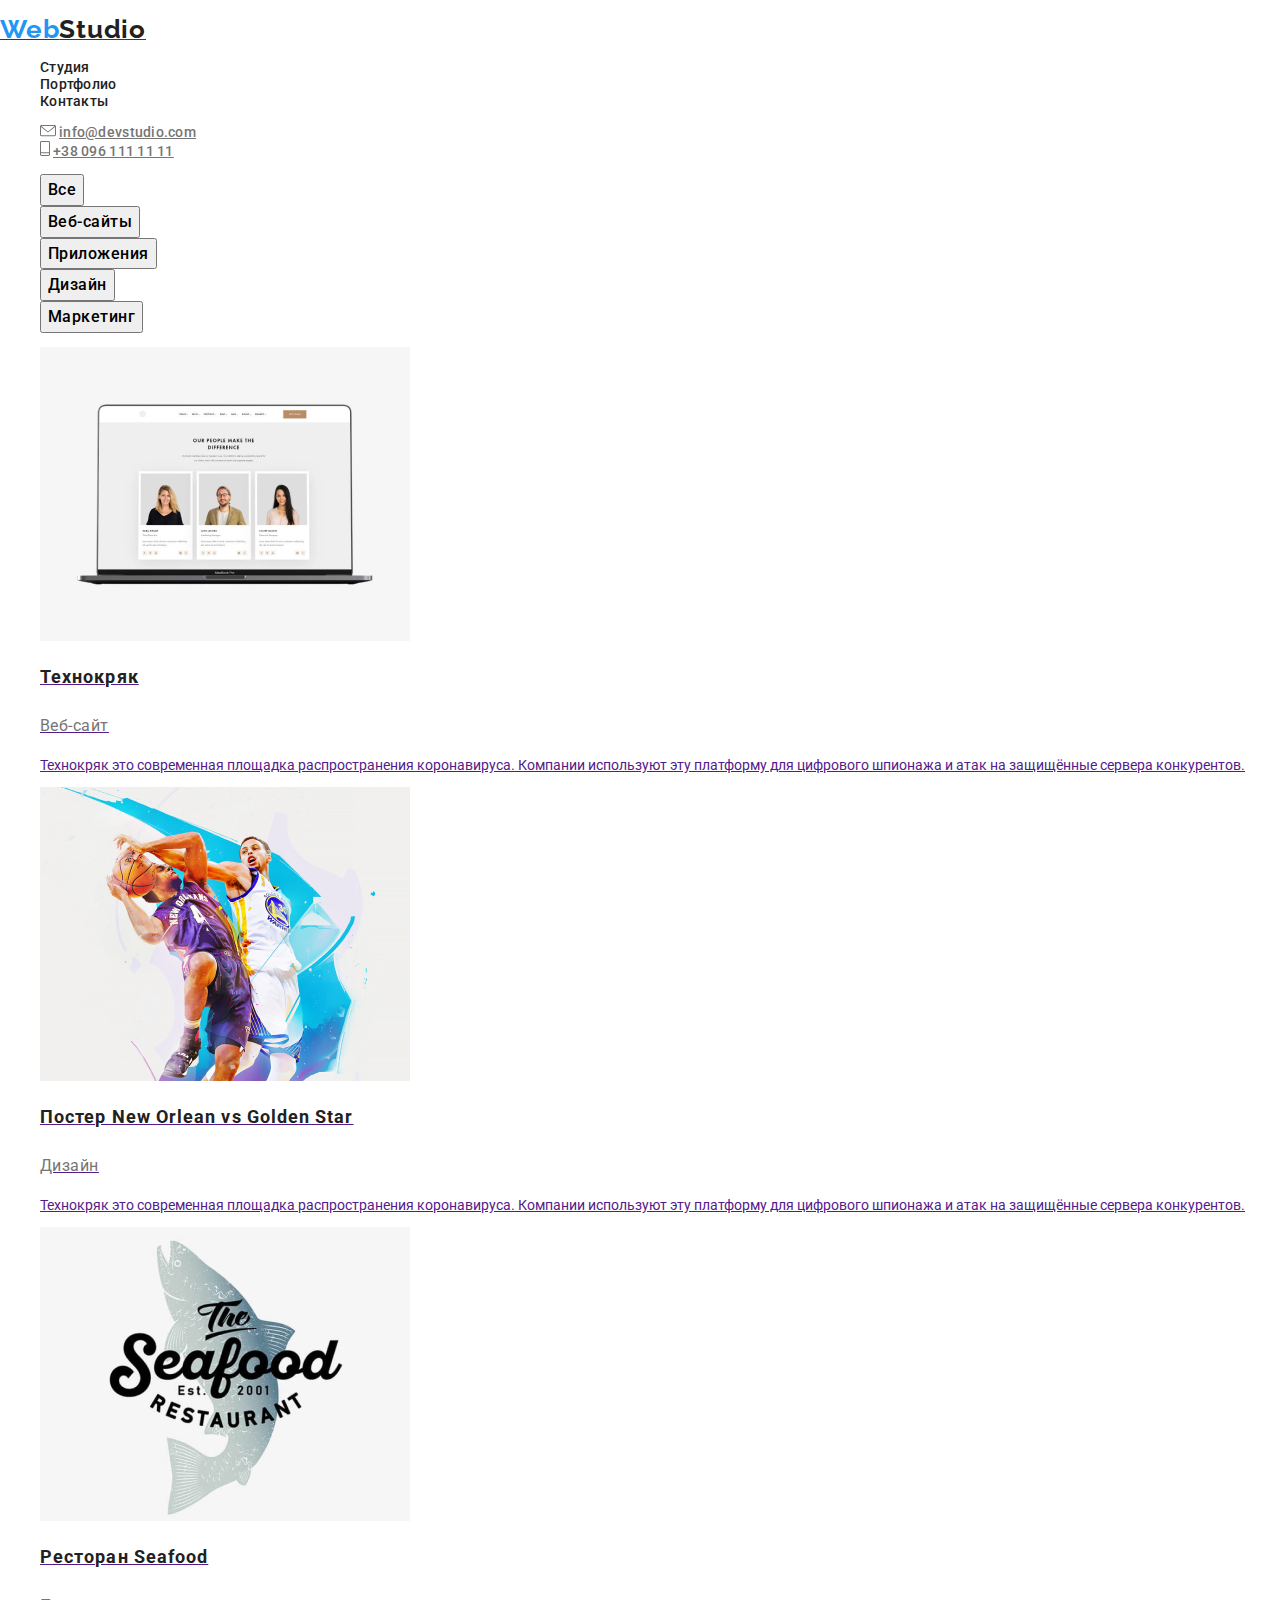
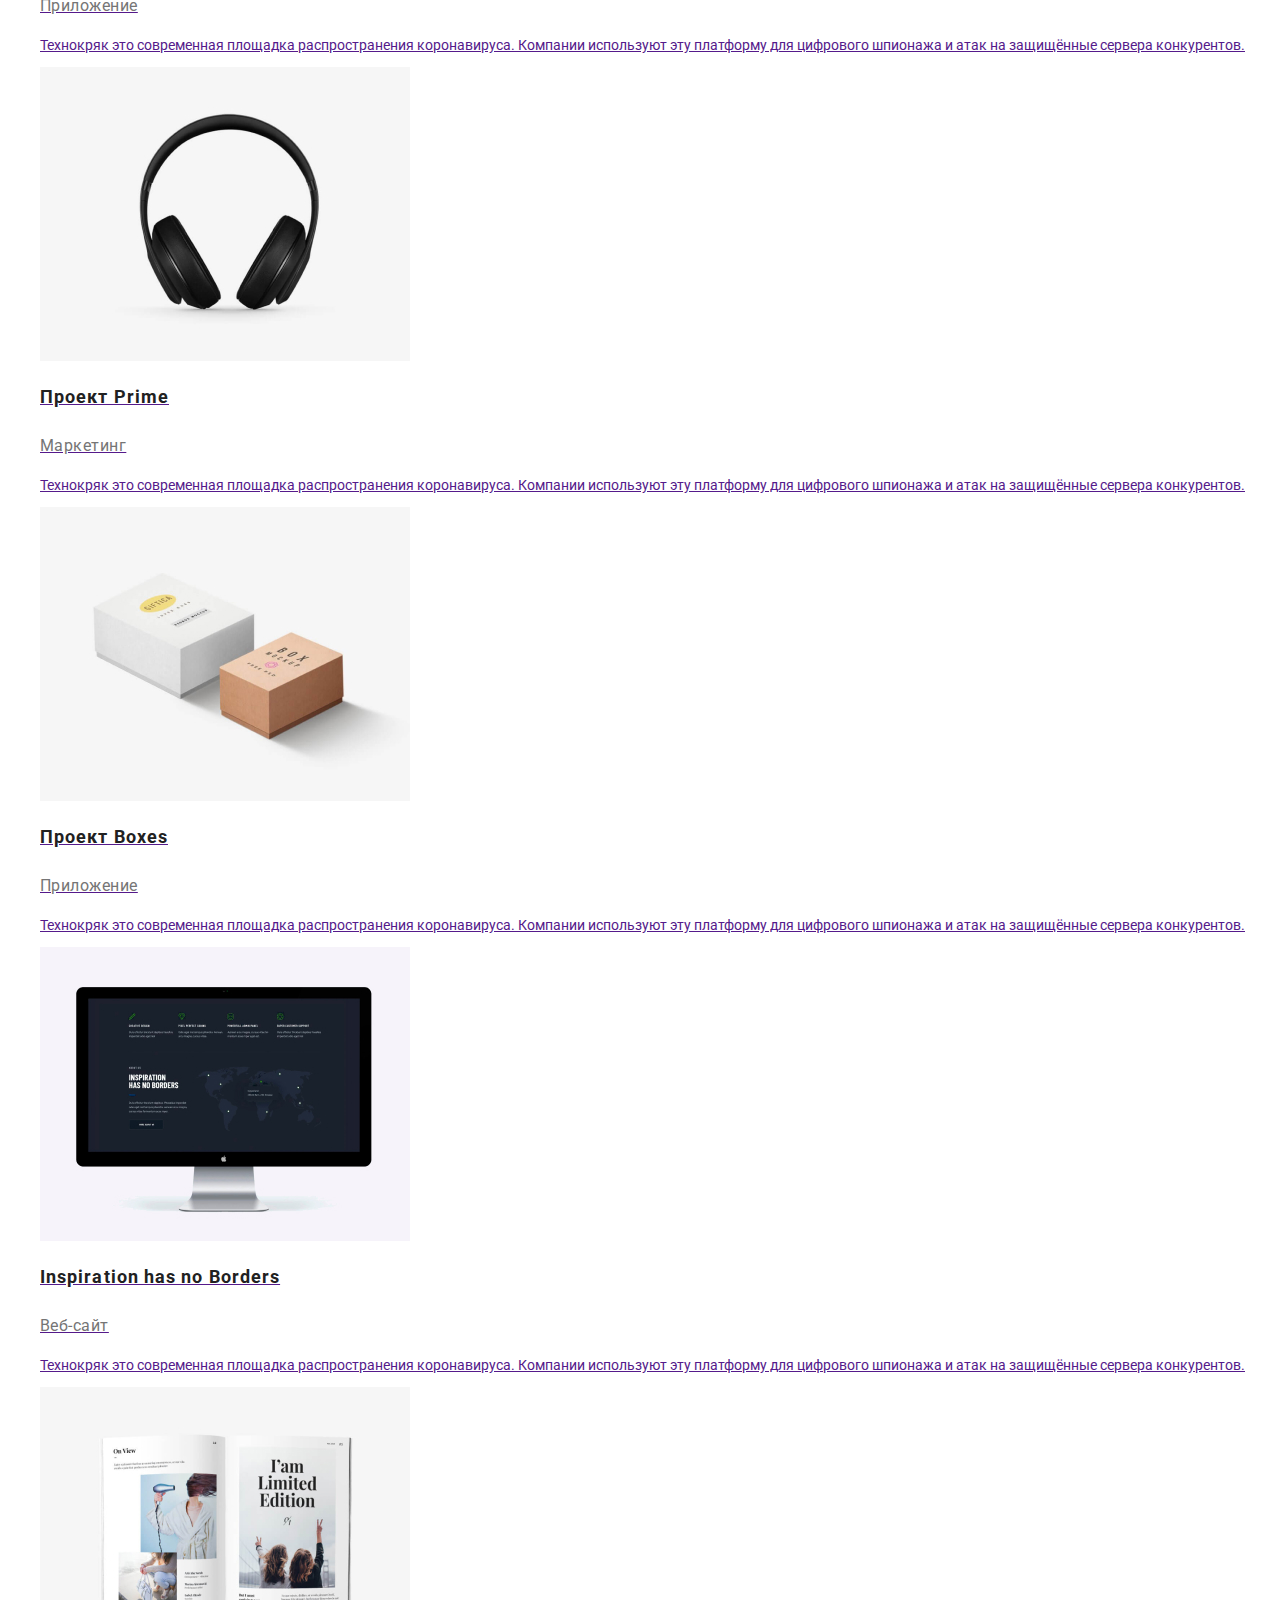
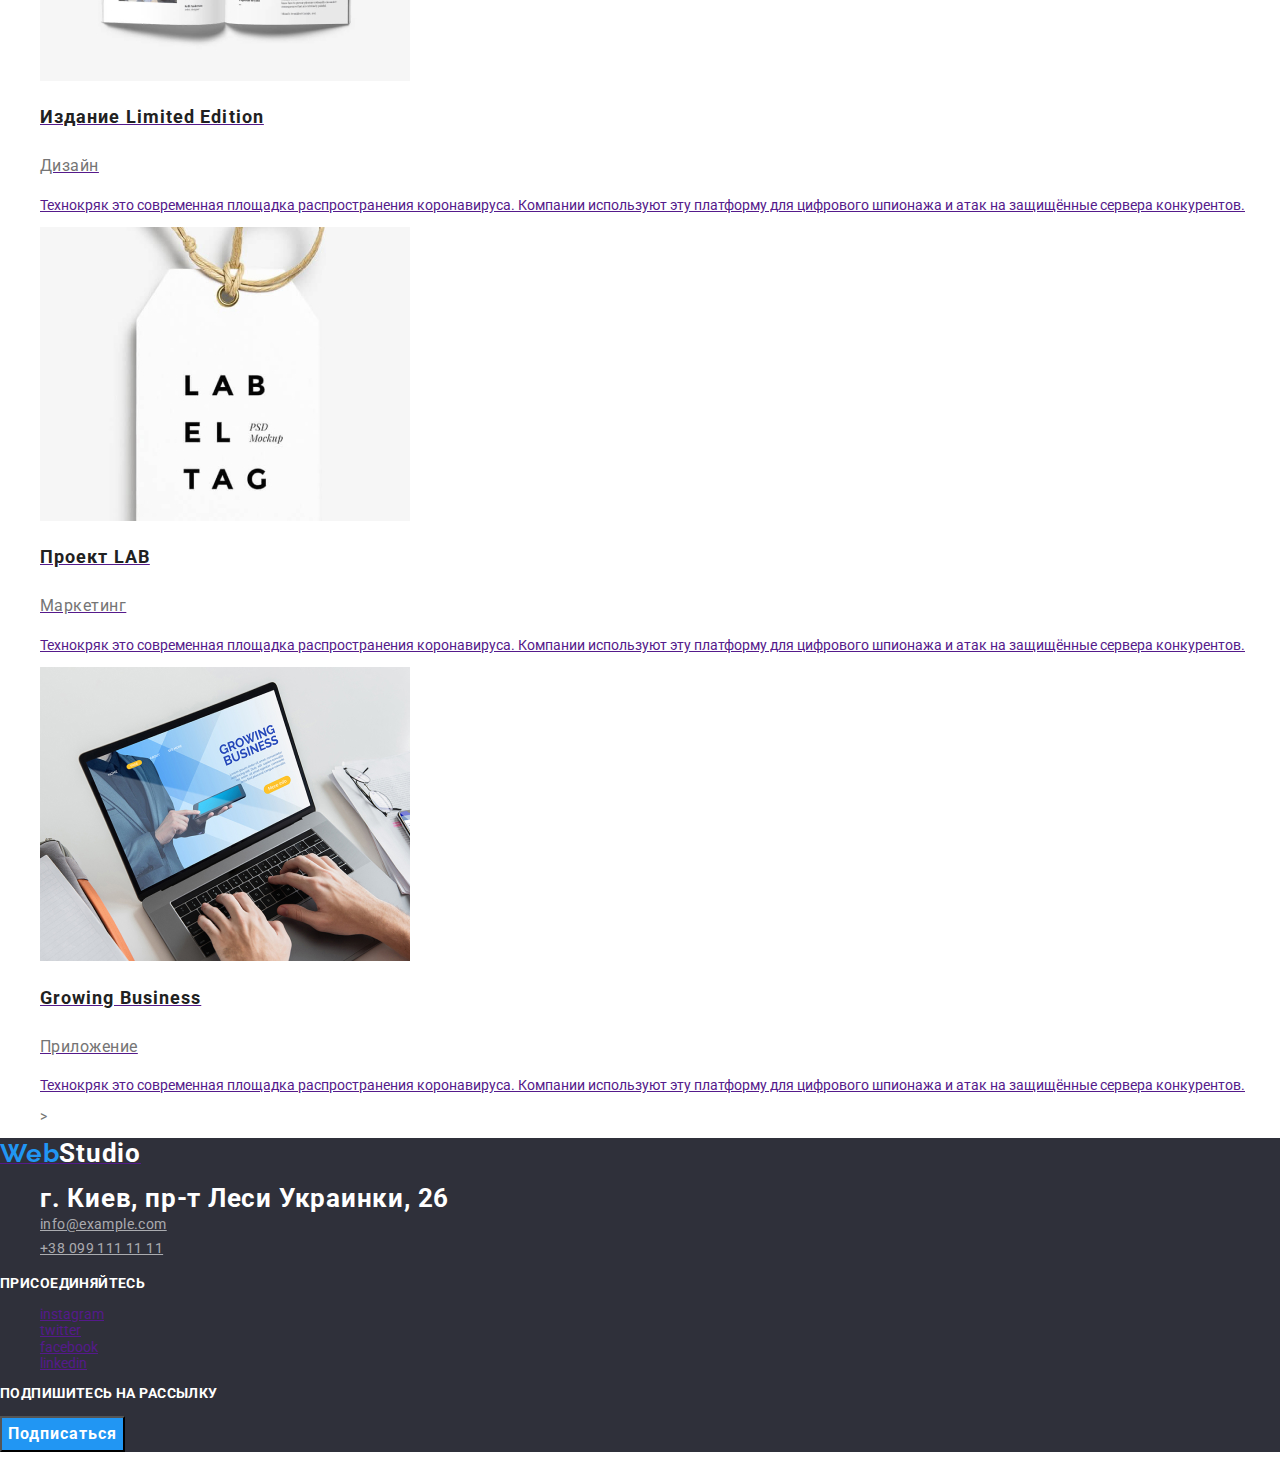
==== commit 6db0ede3: "проверил в валидаторе" ====
--- a/portfolio.html
+++ b/portfolio.html
@@ -207,7 +207,7 @@
               height="294"
             />
             <h2 class="subtitle">Growing Business</h2>
-            <p class="class="description"">Приложение</p>
+            <p class="description">Приложение</p>
             <p>
               Технокряк это современная площадка распространения коронавируса.
               Компании используют эту платформу для цифрового шпионажа и атак на
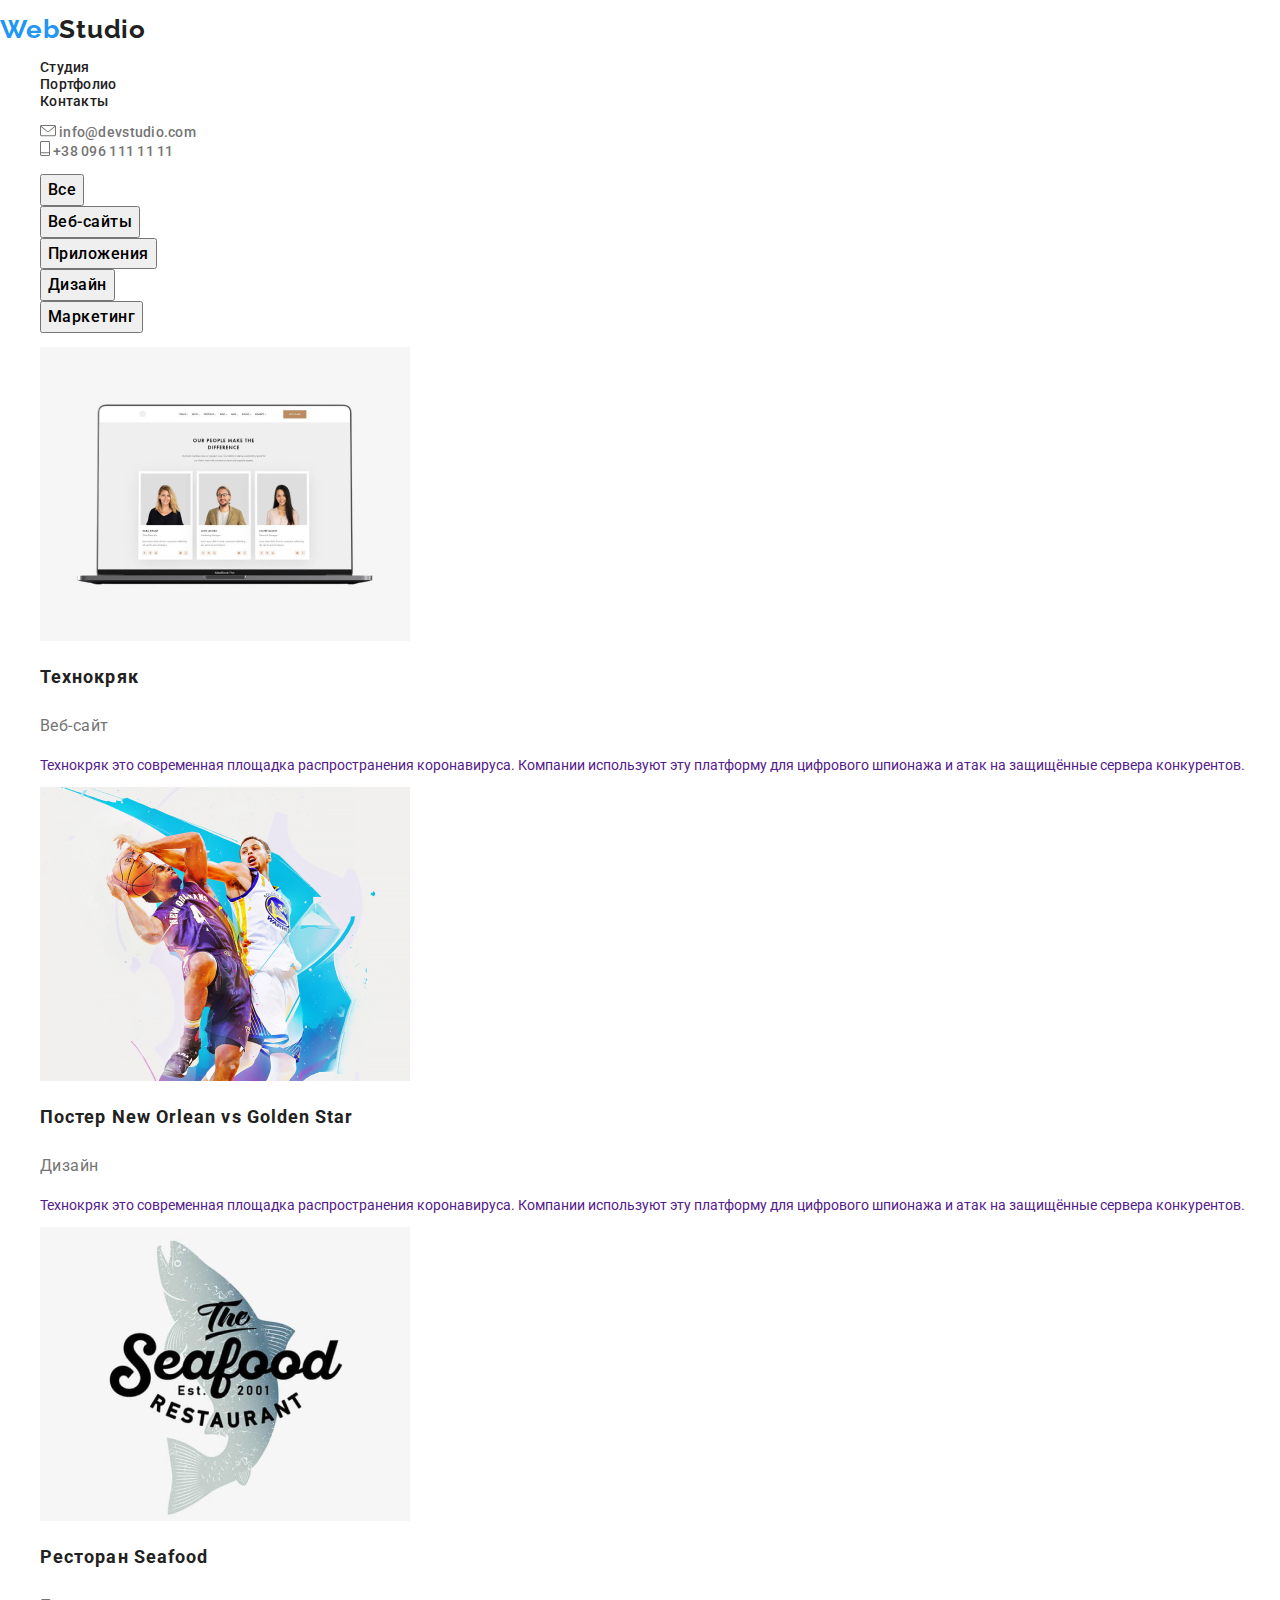
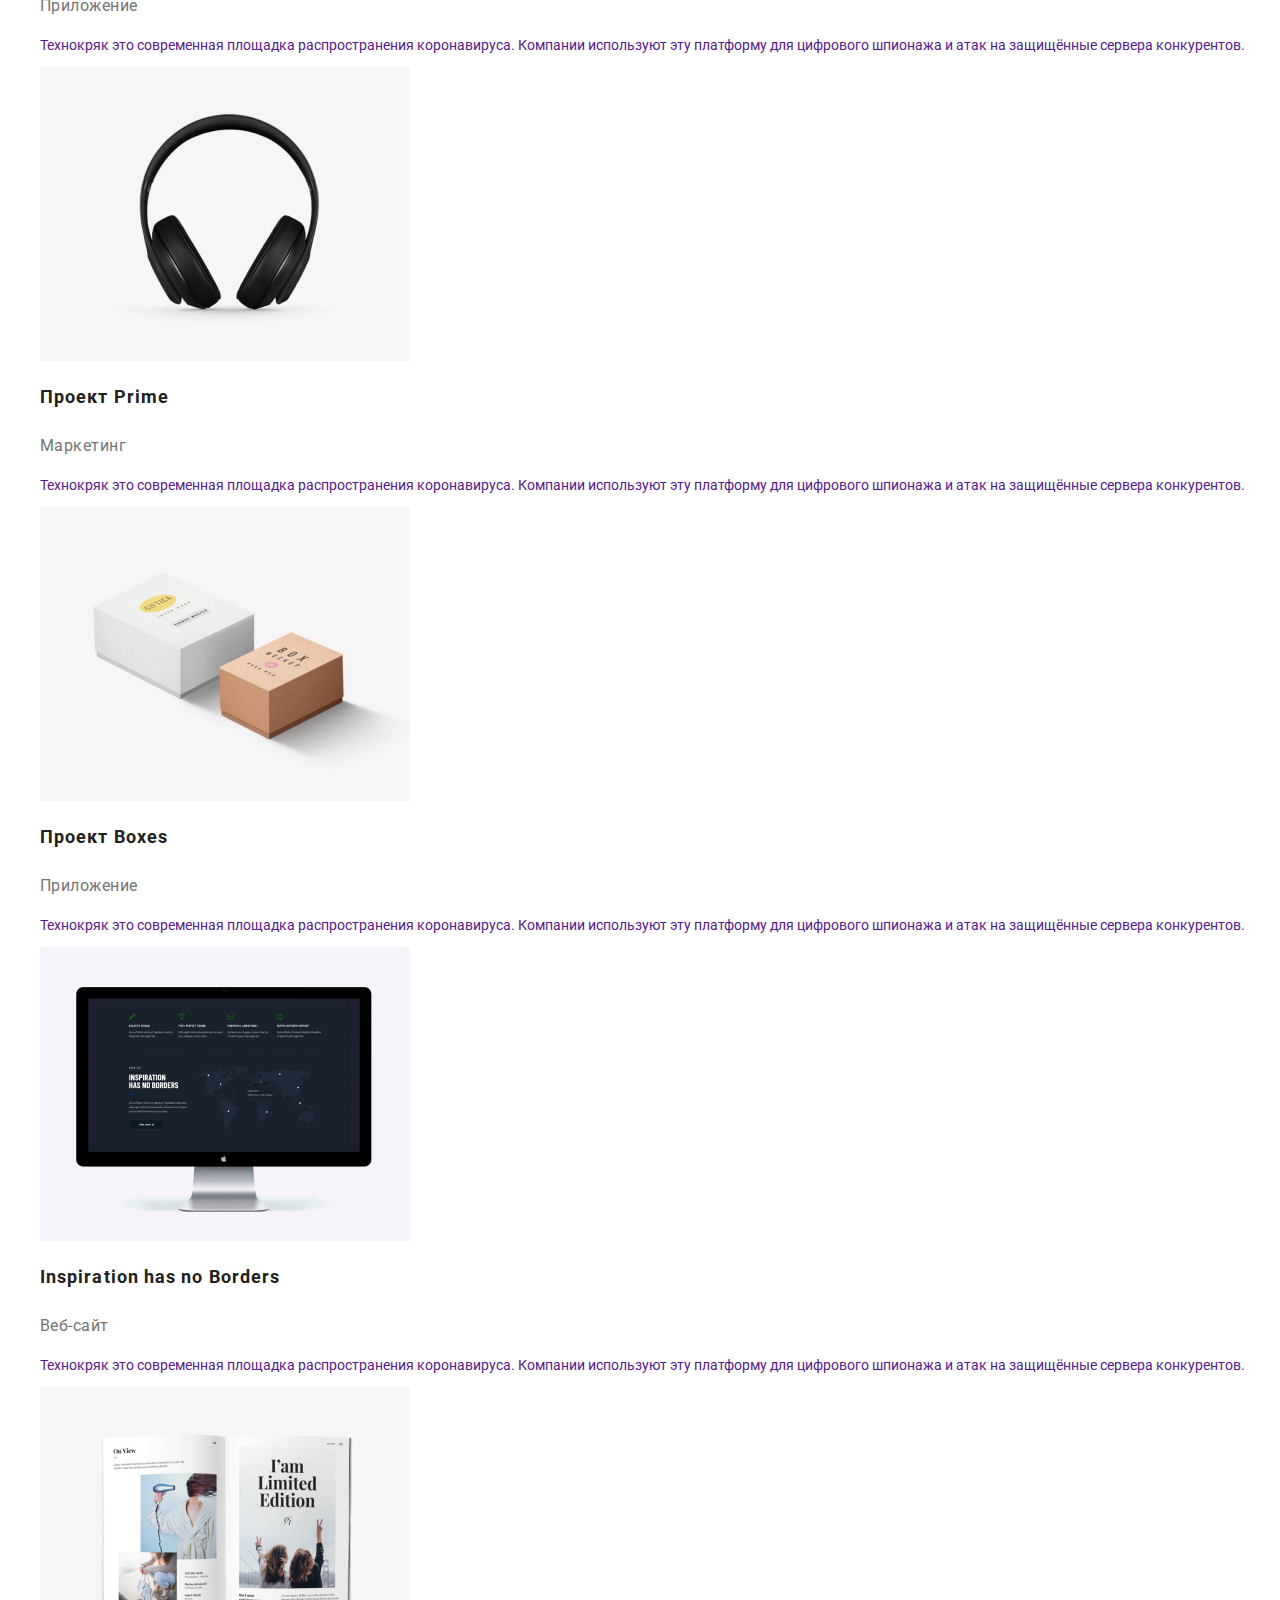
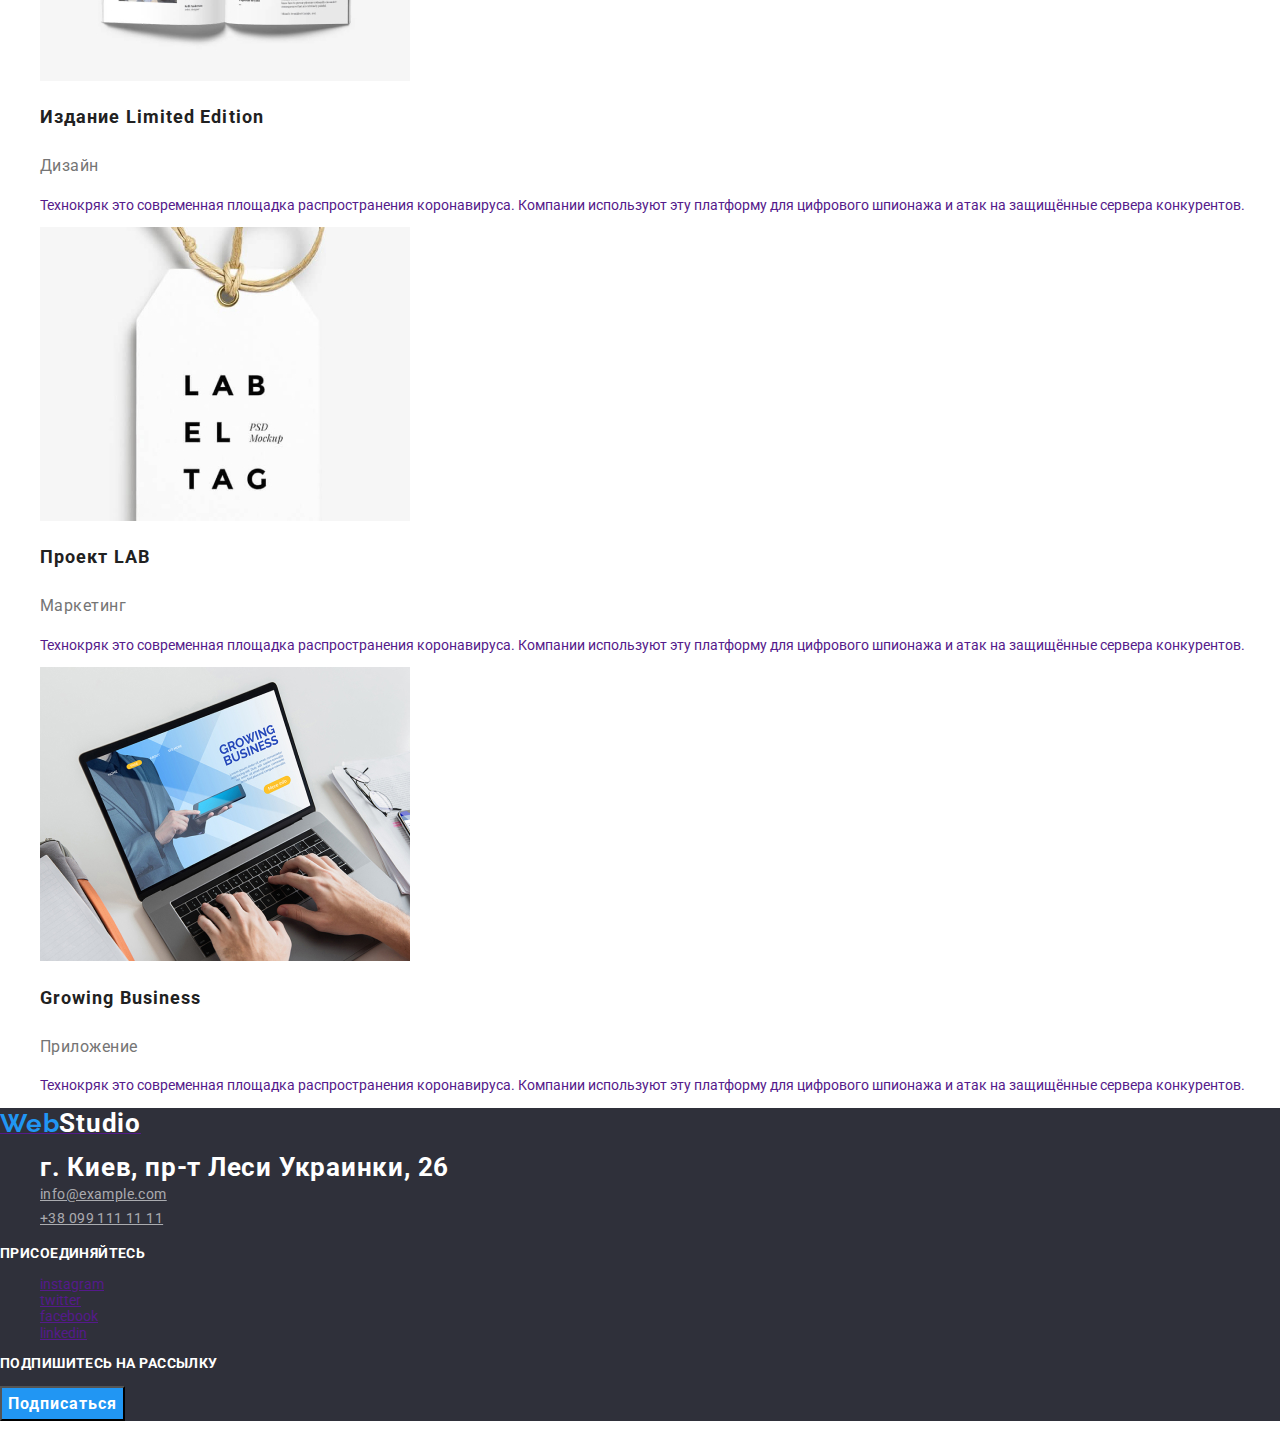
==== commit 76961856: "Убрал подчеркивание" ====
--- a/portfolio.html
+++ b/portfolio.html
@@ -16,7 +16,7 @@
 
     <header>
       <nav>
-        <a href="" aria-label="Логотип">
+        <a href="" aria-label="Логотип" class="logo-decoration">
           <p lang="en">
             <span class="logo">Web</span><span class="logo-studio">Studio</span>
           </p>
@@ -55,7 +55,7 @@
 
       <ul>
         <li>
-          <a href="">
+          <a href="" class="logo-decoration">
             <img
               src="./images-portfolio/web.jpg"
               alt="Технокряк"
@@ -73,7 +73,7 @@
         </li>
 
         <li>
-          <a href="">
+          <a href="" class="logo-decoration">
             <img
               src="./images-portfolio/design.jpg"
               alt="Дизайн"
@@ -91,7 +91,7 @@
         </li>
 
         <li>
-          <a href="">
+          <a href="" class="logo-decoration">
             <img
               src="./images-portfolio/restaurant.jpg"
               alt="Название ресторана"
@@ -109,7 +109,7 @@
         </li>
 
         <li>
-          <a href="">
+          <a href="" class="logo-decoration">
             <img
               src="./images-portfolio/marketing.jpg"
               alt="Маркетинг"
@@ -127,7 +127,7 @@
         </li>
 
         <li>
-          <a href="">
+          <a href="" class="logo-decoration">
             <img
               src="./images-portfolio/projekt.jpg"
               alt="Проект бокс"
@@ -145,7 +145,7 @@
         </li>
 
         <li>
-          <a href="">
+          <a href="" class="logo-decoration">
             <img
               src="./images-portfolio/inspiration.jpg"
               alt="Монитор"
@@ -163,7 +163,7 @@
         </li>
 
         <li>
-          <a href="">
+          <a href="" class="logo-decoration">
             <img
               src="./images-portfolio/Limited-Edition.jpg"
               alt="Издание"
@@ -181,7 +181,7 @@
         </li>
 
         <li>
-          <a href="">
+          <a href="" class="logo-decoration">
             <img
               src="./images-portfolio/projekt-lab.jpg"
               alt="Проект"
@@ -199,7 +199,7 @@
         </li>
 
         <li>
-          <a href="">
+          <a href="" class="logo-decoration">
             <img
               src="./images-portfolio/Growing-Business.jpg"
               alt="Бизнес"
@@ -214,7 +214,6 @@
               защищённые сервера конкурентов.
             </p>
           </a>
-          >
         </li>
       </ul>
     </main>
--- a/css/style.css
+++ b/css/style.css
@@ -11,6 +11,10 @@
 
 /*logo*/
 
+.logo-decoration {
+  text-decoration: none;
+}
+
 .logo,
 .logo-studio {
   color: #2196f3;
@@ -47,6 +51,7 @@
   line-height: 1.14;
   letter-spacing: 0.02em;
   color: #757575;
+  text-decoration: none;
 }
 
 .info-kontakt:hover,
@@ -185,6 +190,7 @@
   line-height: 2;
   letter-spacing: 0.06em;
   color: #212121;
+  text-decoration: none;
 }
 
 .description {
@@ -193,4 +199,5 @@
   line-height: 1.87;
   letter-spacing: 0.03em;
   color: #757575;
-}
+  text-decoration: none;
+}
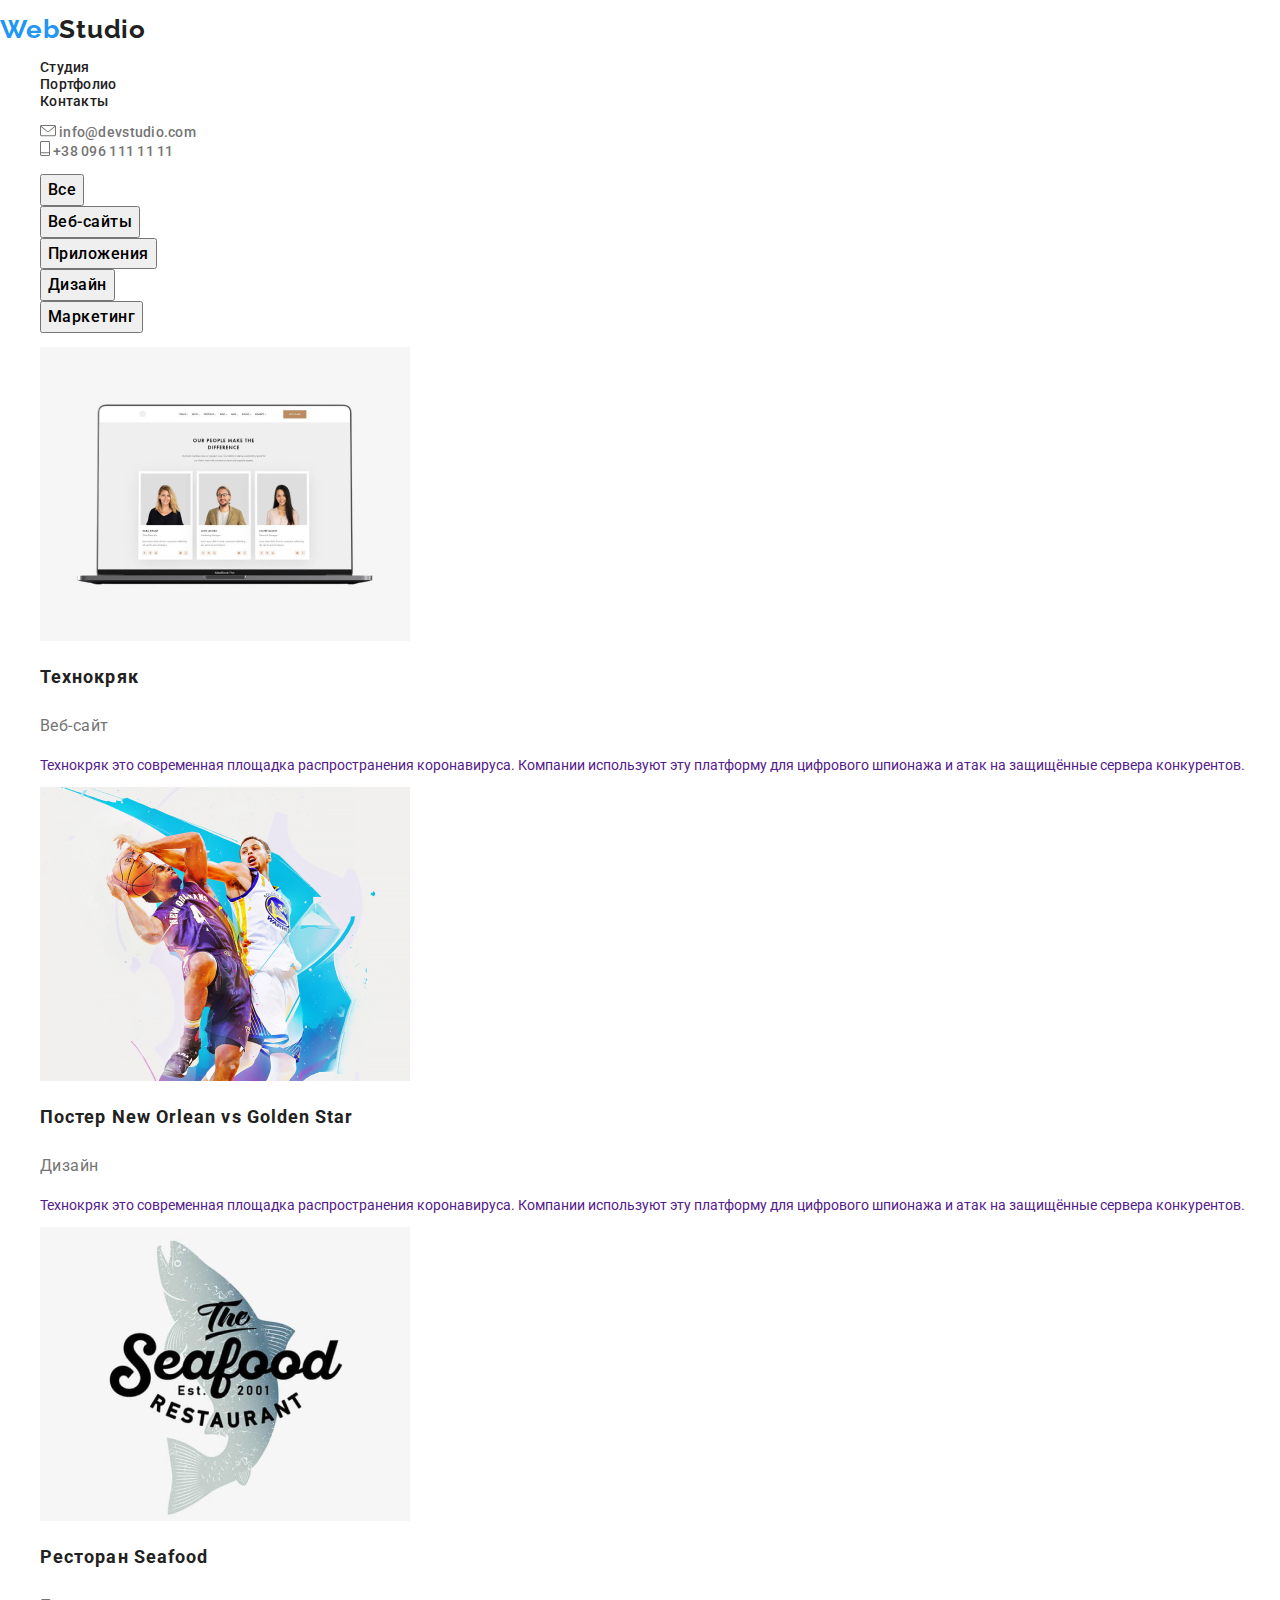
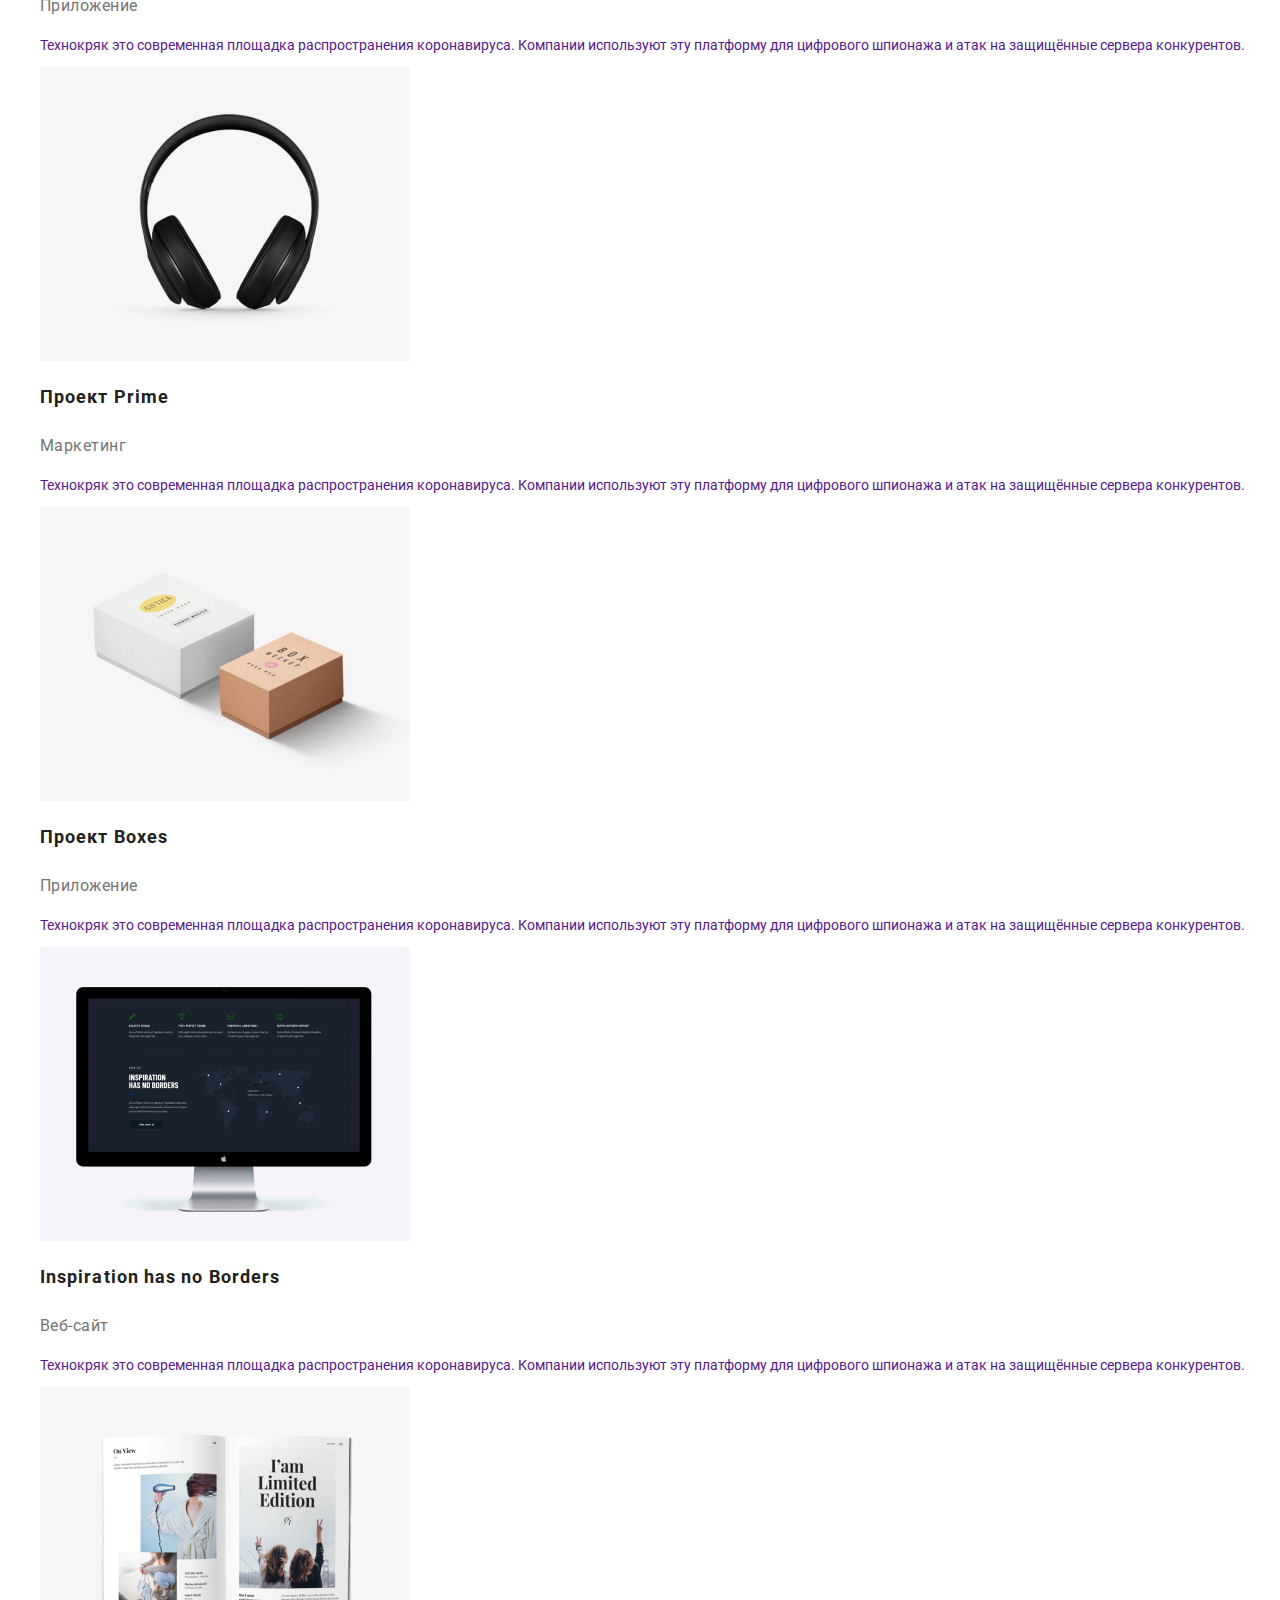
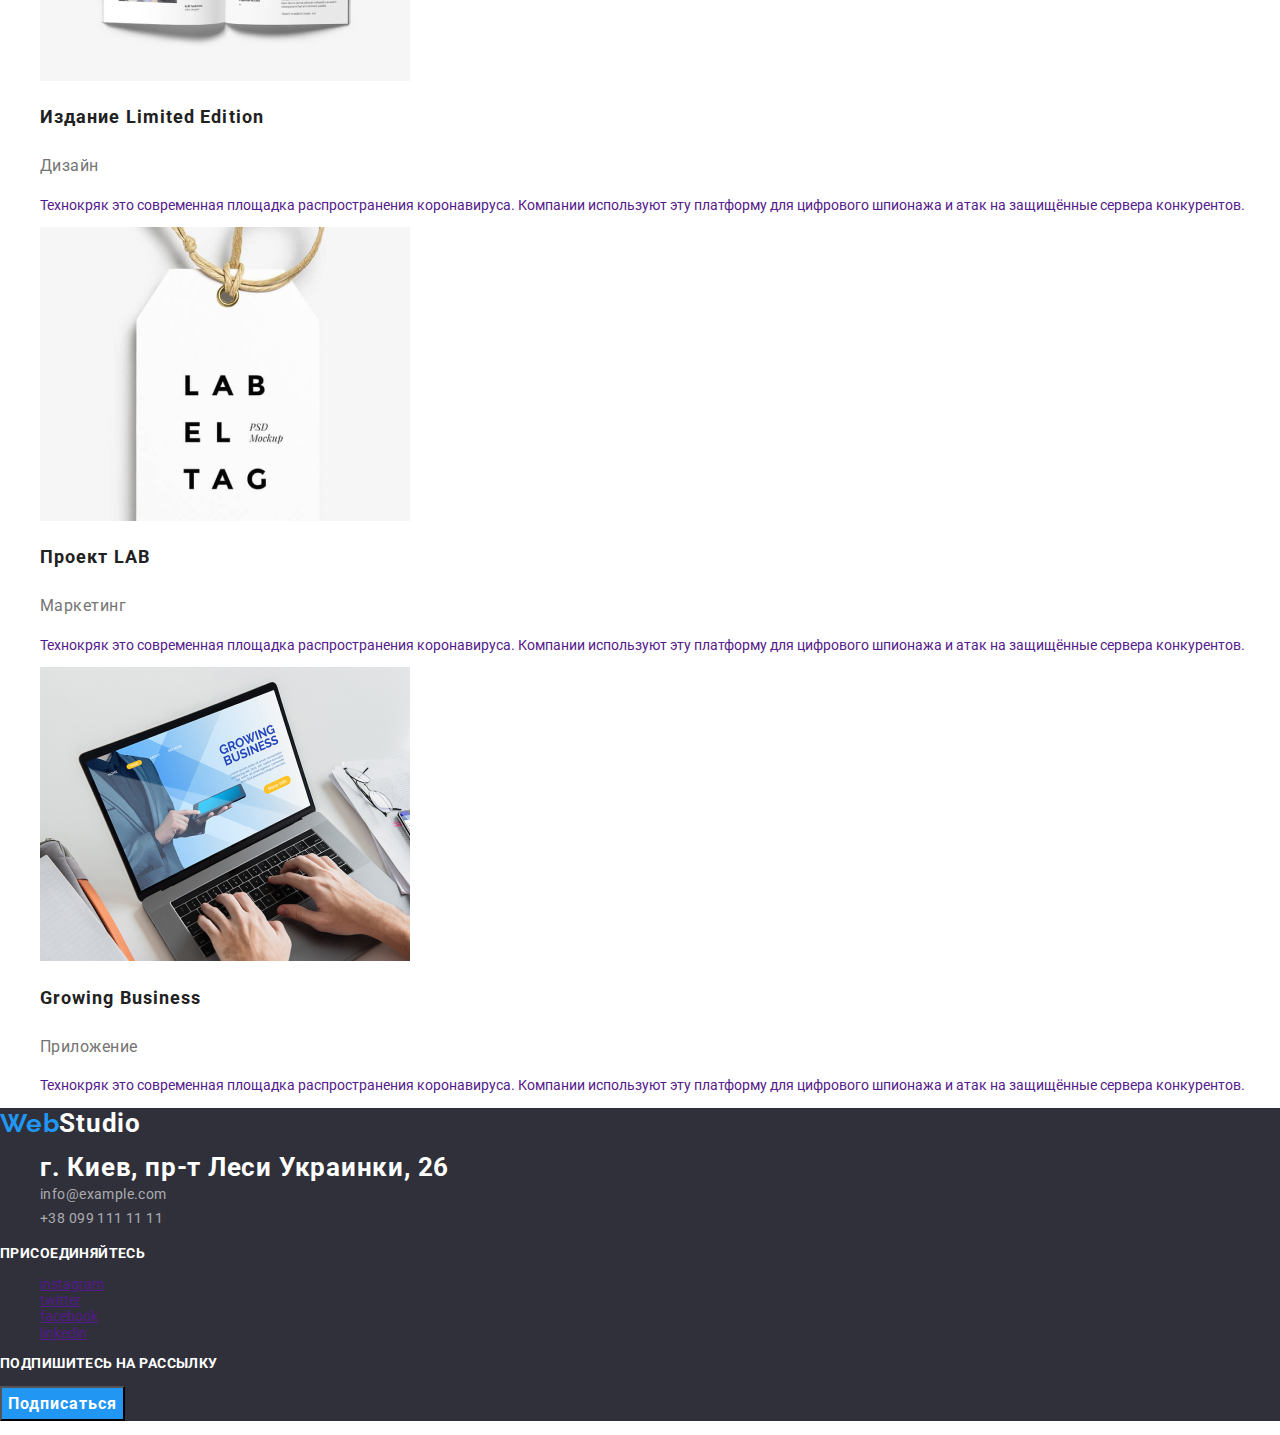
==== commit 6248d657: "Исправил ошибки" ====
--- a/portfolio.html
+++ b/portfolio.html
@@ -222,7 +222,7 @@
 
     <footer class="footer">
       <div>
-        <a href="" lang="en"
+        <a href="" class="logo-decoration" lang="en"
           ><span class="logo">Web</span><span class="logo-footer">Studio</span>
         </a>
         <ul class="footer-info">
--- a/css/style.css
+++ b/css/style.css
@@ -1,3 +1,13 @@
+:root {
+  --main-font: Roboto, sans-serif;
+  --secondary-font: Raleway, sans-serif;
+  --title-dark-theme-color: #ffffff;
+  --title-light-theme-color: #212121;
+  --text-theme-color: #757575;
+  --text-dark-theme-color: rgba(255, 255, 255, 0.6);
+  --accent-color: #2196f3;
+}
+
 body {
   background-color: #ffffff;
   color: #757575;
@@ -17,8 +27,8 @@
 
 .logo,
 .logo-studio {
-  color: #2196f3;
-  font-family: Raleway, sans-serif;
+  color: var(--accent-color);
+  font-family: var(--secondary-font);
   font-weight: 700;
   font-size: 26px;
   line-height: 1.19;
@@ -26,7 +36,7 @@
 }
 
 .logo-studio {
-  color: #212121;
+  color: var(--title-light-theme-color);
 }
 
 /*navigation*/
@@ -36,13 +46,13 @@
   font-size: 14px;
   line-height: 1.14;
   letter-spacing: 0.02em;
-  color: #212121;
+  color: var(--title-light-theme-color);
   text-decoration: none;
 }
 
 .link-item:hover,
 .link-item:focus {
-  color: #2196f3;
+  color: var(--accent-color);
 }
 
 .info-kontakt {
@@ -50,13 +60,13 @@
   font-size: 14px;
   line-height: 1.14;
   letter-spacing: 0.02em;
-  color: #757575;
+  color: var(--text-theme-color);
   text-decoration: none;
 }
 
 .info-kontakt:hover,
 .info-kontakt:focus {
-  color: #2196f3;
+  color: var(--accent-color);
 }
 
 /*hero*/
@@ -68,16 +78,16 @@
   text-align: center;
   letter-spacing: 0.06em;
   text-transform: uppercase;
-  /*color: #ffffff;*/
+  /*color: var(--title-dark-theme-color);*/
 }
 
 .button {
-  background-color: #2196f3;
+  background-color: var(--accent-color);
   font-weight: 700;
   font-size: 16px;
   line-height: 1.87;
   letter-spacing: 0.06em;
-  color: #ffffff;
+  color: var(--title-dark-theme-color);
 }
 
 /*our advantages*/
@@ -88,19 +98,17 @@
   line-height: 1.14;
   letter-spacing: 0.03em;
   text-transform: uppercase;
-  color: #212121;
+  color: var(--title-light-theme-color);
 }
 
 /*what we do*/
 .section-team {
-  font-family: Roboto;
-  font-style: normal;
-  font-weight: bold;
+  font-weight: 700;
   font-size: 36px;
-  line-height: 42px;
-  text-align: center;
-  letter-spacing: 0.03em;
-  color: #212121;
+  line-height: 1.17;
+  text-align: center;
+  letter-spacing: 0.03em;
+  color: var(--title-light-theme-color);
 }
 
 .title-list {
@@ -110,7 +118,7 @@
   text-align: center;
   letter-spacing: 0.03em;
   text-transform: uppercase;
-  /*color: #ffffff;*/
+  /*color: var(--title-dark-theme-color);*/
 }
 
 /*our team*/
@@ -120,7 +128,7 @@
   line-height: 1.19;
   text-align: center;
   letter-spacing: 0.03em;
-  color: #212121;
+  color: var(--title-light-theme-color);
 }
 
 .employees-position {
@@ -135,6 +143,7 @@
 
 /*footer*/
 .footer {
+  text-decoration: none;
   background-color: #2f303a;
 }
 
@@ -143,7 +152,7 @@
   font-size: 26px;
   line-height: 1.19;
   letter-spacing: 0.03em;
-  color: #ffffff;
+  color: var(--title-dark-theme-color);
 }
 
 .footer-info,
@@ -152,11 +161,12 @@
   font-size: 14px;
   line-height: 1.71;
   letter-spacing: 0.03em;
-  color: #ffffff;
+  color: var(--title-dark-theme-color);
 }
 
 .footer-adres {
-  color: rgba(255, 255, 255, 0.6);
+  text-decoration: none;
+  color: var(--text-dark-theme-color);
 }
 
 .pic-footer {
@@ -165,15 +175,15 @@
   line-height: 1.14;
   letter-spacing: 0.03em;
   text-transform: uppercase;
-  color: #ffffff;
+  color: var(--title-dark-theme-color);
 }
 
 /*portfolio*/
 
 .button-list:hover,
 .button-list:focus {
-  background-color: #2196f3;
-  color: #ffffff;
+  background-color: var(--accent-color);
+  color: var(--title-dark-theme-color);
 }
 
 .button-list {
@@ -189,7 +199,7 @@
   font-size: 18px;
   line-height: 2;
   letter-spacing: 0.06em;
-  color: #212121;
+  color: var(--title-light-theme-color);
   text-decoration: none;
 }
 
@@ -198,6 +208,6 @@
   font-size: 16px;
   line-height: 1.87;
   letter-spacing: 0.03em;
-  color: #757575;
-  text-decoration: none;
-}
+  color: var(--text-theme-color);
+  text-decoration: none;
+}
